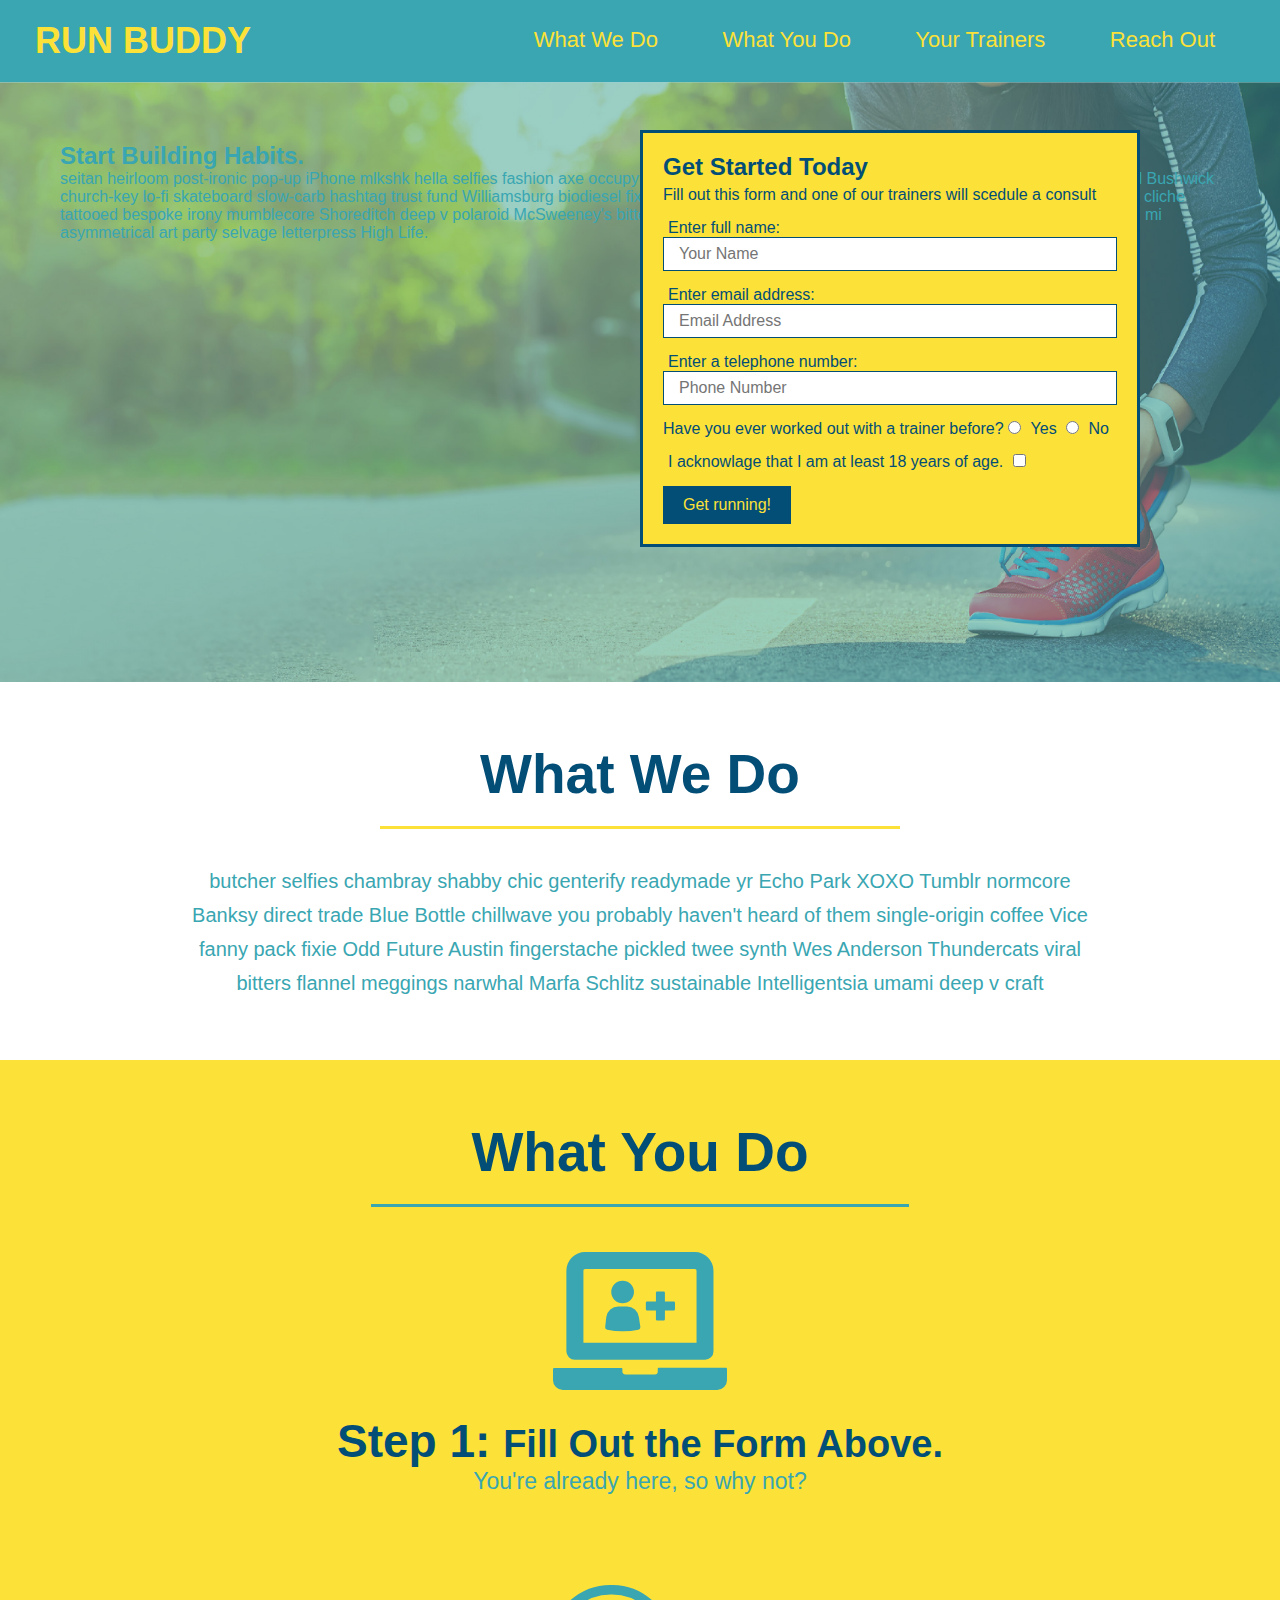
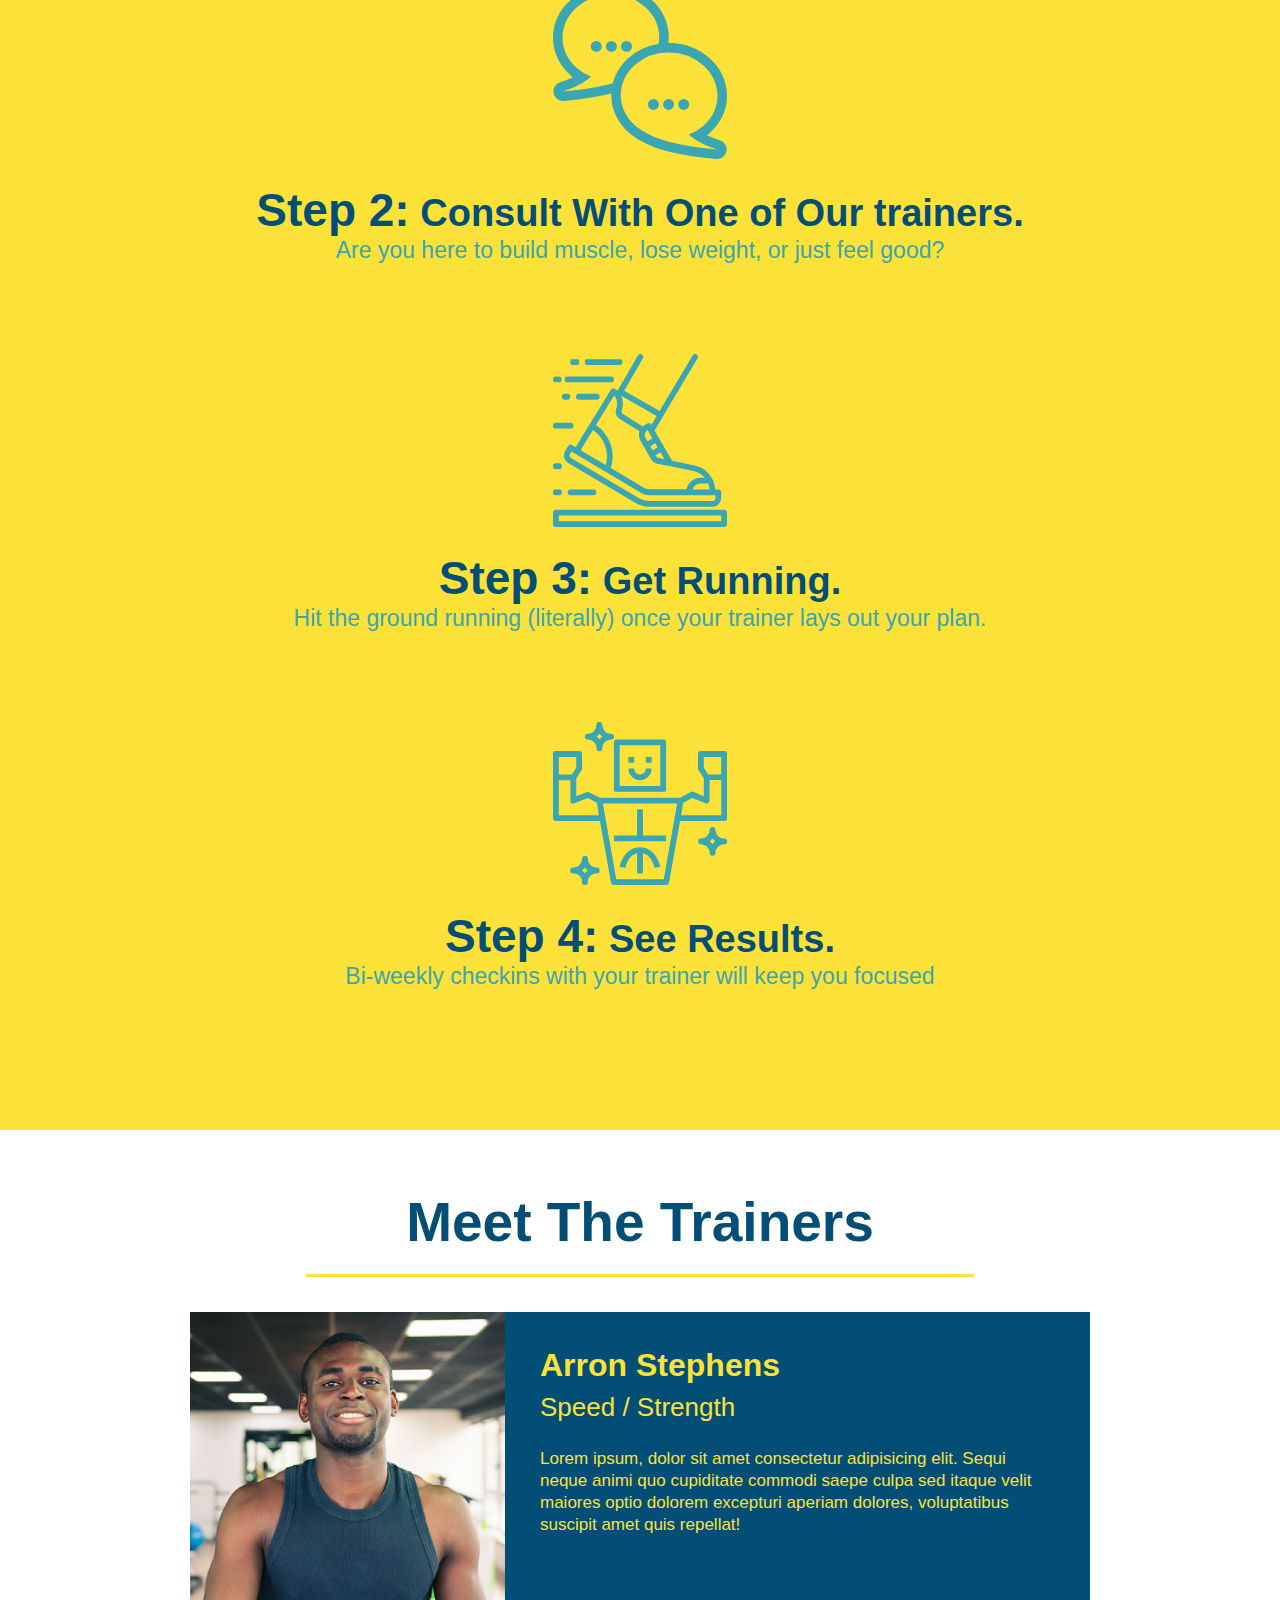
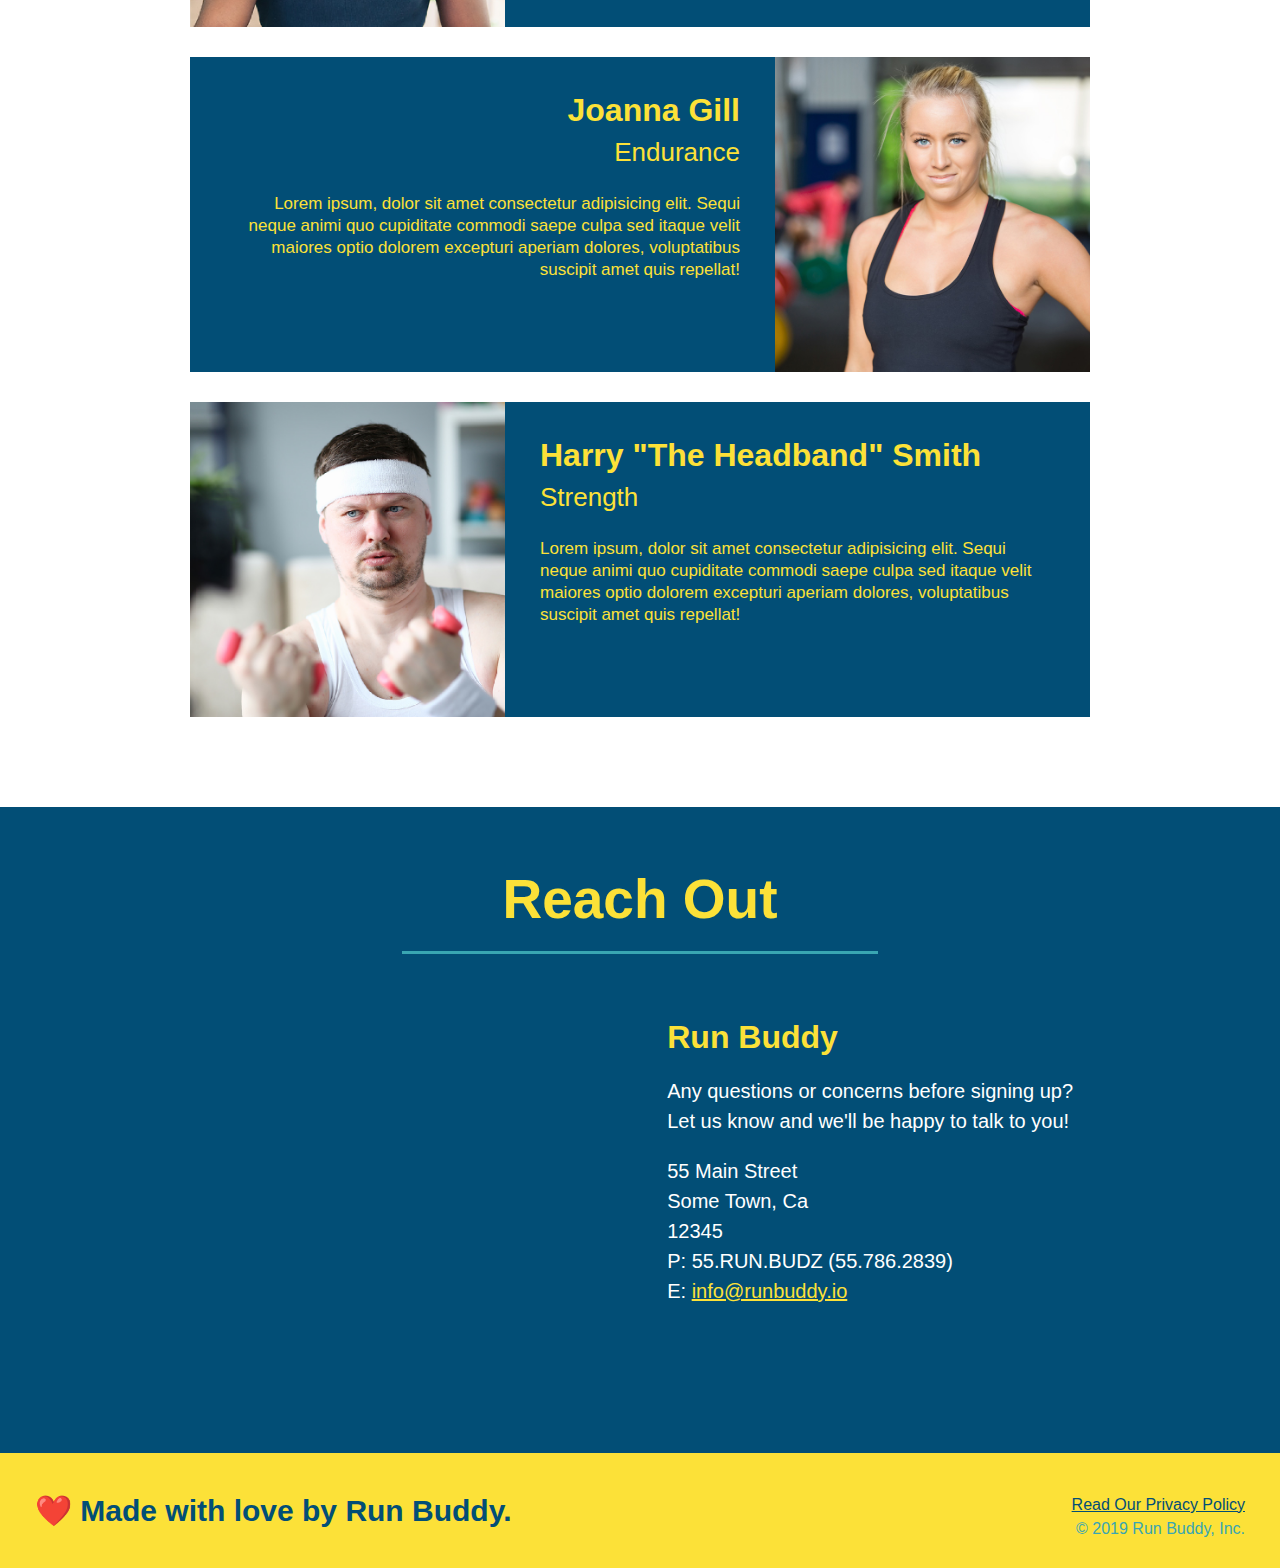
==== index.html @ 82c0a57a "add centent to hero, replace image" ====
<!DOCTYPE html>
<html lang="en">

<head>
    <meta charset="UTF-8" />
    <title>Run Buddy</title>
    <link rel="stylesheet" href="./assets/css/style.css" />
</head>

<body>
    <!-- navigation -->
    <header>
        <h1>
            <a href="/">RUN BUDDY</a>
        </h1>
        <nav>
            <!-- Unordered list element -->
            <ul>
                <!-- List item element-->
                <li>
                    <!-- Anchor element -->
                    <a href="#what-we-do">What We Do</a>
                </li>
                <li>
                    <a href="#what-you-do">What You Do</a>
                </li>
                <li>
                    <a href="#your-trainers">Your Trainers</a>
                </li>
                <li>
                    <a href="#reach-out">Reach Out</a>
                </li>
            </ul>
        </nav>
    </header>

    <!-- hero/jumbotron -->
    <section class="hero">
        <div class="hero-form">
            <h3>Get Started Today</h3>
            <p>Fill out this form and one of our trainers will scedule a consult</p>
            <!-- Add form element -->
            <form>
                <!-- label for name -->
                <label for="name">Enter full name:</label>
                <input type="text" placeholder="Your Name" name="name" id="name" class="form-input">


                <!-- label for email -->
                <label for="email">Enter email address:</label>
                <input type="email" placeholder="Email Address" name="email" id="email" class="form-input">

                <!-- labe for phone Number -->
                <label for="phone">Enter a telephone number: </label>
                <input type="tel" placeholder="Phone Number" name="phone" id="phone" class="form-input">

                <p>
                    Have you ever worked out with a trainer before?
                    <input type="radio" name="trainer-confirm" id="trainer-yes" />
                    <label for="trainer-yes">Yes</label>
                    <input type="radio" name="trainer-confirm" id="trainer-no" />
                    <label for="trainer-no">No</label>
                </p>
                <p>
                    <label for="checkbox">I acknowlage that I am at least 18 years of age.</label>
                    <input type="checkbox" name="age-confirm" id="checkbox" />
                </p>
                <button type="submit">
                    Get running!
                </button>
            </form>
        </div>
        <div class="hero-cta">
            <h2>Start Building Habits.</h2>
            <p>
                seitan heirloom post-ironic pop-up iPhone mlkshk hella selfies fashion axe occupy readymade put a bird
                on it messenger bag Wes Anderson Schlitz plaid Bushwick church-key lo-fi skateboard slow-carb hashtag
                trust fund Williamsburg biodiesel fixie farm-to-table 8-bit banjo XOXO Banksy chillwave bicycle rights
                retro cliche tattooed bespoke irony mumblecore Shoreditch deep v polaroid McSweeney's bitters cray
                gentrify tofu Marfa you probably haven't heard of them yr banh mi asymmetrical art party selvage
                letterpress High Life.
            </p>
        </div>
    </section>
    <!-- end hero -->

    <!-- "what we do" section -->
    <section id="what-we-do" class="intro">
        <h2 class="section-title primary-border">What We Do</h2>
        <p>
            butcher selfies chambray shabby chic genterify readymade yr Echo Park XOXO Tumblr normcore Banksy direct
            trade Blue Bottle chillwave you probably haven't heard of them single-origin coffee Vice fanny pack fixie
            Odd Future Austin fingerstache pickled twee synth Wes Anderson Thundercats viral bitters flannel meggings
            narwhal Marfa Schlitz sustainable Intelligentsia umami deep v craft
        </p>
    </section>

    <!-- "what you do" section -->
    <section id="what-you-do" class="steps">
        <h2 class="section-title secondary-border">What You Do</h2>

        <div>
            <!-- insert this img element -->
            <img src="./assets/images/step-1.svg" alt="" />
            <h3>Step 1: <span>Fill Out the Form Above.</span></h3>
            <p> You're already here, so why not?</p>
        </div>

        <div>
            <img src="./assets/images/step-2.svg" alt="" />
            <h3>Step 2:<span> Consult With One of Our trainers.</span></h3>
            <p>Are you here to build muscle, lose weight, or just feel good?</p>
        </div>

        <div>
            <img src="./assets/images/step-3.svg" alt="" />
            <h3>Step 3:<span> Get Running.</span></h3>
            <p>Hit the ground running (literally) once your trainer lays out your plan.</p>
        </div>

        <div>
            <img src="./assets/images/step-4.svg" alt="" />
            <h3>Step 4:<span> See Results.</span></h3>
            <p>Bi-weekly checkins with your trainer will keep you focused</p>
        </div>
    </section>

    <!-- "meet the trainers" section -->
    <section id="your-trainers" class="trainers">
        <h2 class="section-title primary-border">
            Meet The Trainers
        </h2>
        <!-- First Trainer -->
        <article class="trainer">
            <img src="./assets/images/trainer-1.jpg" alt="Arron Stephens in his workout clothes, ready to pump iron" />
            <div class="trainer-bio text-left">
                <h3>Arron Stephens</h3>
                <h4>Speed / Strength</h4>
                <p>
                    Lorem ipsum, dolor sit amet consectetur adipisicing elit. Sequi neque animi quo cupiditate commodi
                    saepe culpa sed
                    itaque velit maiores optio dolorem excepturi aperiam dolores, voluptatibus suscipit amet quis
                    repellat!
                </p>
            </div>
        </article>
        <!-- Second trainer -->
        <article class="trainer">
            <div class="trainer-bio text-right">
                <h3>Joanna Gill</h3>
                <h4>Endurance</h4>
                <P>
                    Lorem ipsum, dolor sit amet consectetur adipisicing elit. Sequi neque animi quo cupiditate commodi
                    saepe culpa sed
                    itaque velit maiores optio dolorem excepturi aperiam dolores, voluptatibus suscipit amet quis
                    repellat!
                </P>
            </div>
            <img src="./assets/images/trainer-2.jpg" alt="Joanna Gill cooling off after a workout" />
        </article>
        <!-- third trainer -->
        <article class="trainer">
            <img src="./assets/images/trainer-3.jpg"
                alt="Harry Smith wearing a headband and lifting comically small pink weights" />
            <div class="trainer-bio text-left">
                <h3>Harry "The Headband" Smith</h3>
                <h4>Strength</h4>
                <p>
                    Lorem ipsum, dolor sit amet consectetur adipisicing elit. Sequi neque animi quo cupiditate commodi
                    saepe culpa sed
                    itaque velit maiores optio dolorem excepturi aperiam dolores, voluptatibus suscipit amet quis
                    repellat!
                </p>
            </div>
        </article>

    </section>

    <!-- "reach out" section -->
    <section id="reach-out" class="contact ">
        <h2 class="section-title secondary-border">Reach Out</h2>
        <div class="contact-info">
            <iframe
                src="https://www.google.com/maps/embed?pb=!1m18!1m12!1m3!1d443819.4369336905!2d-95.90800187683102!3d29.651925525571286!2m3!1f0!2f0!3f0!3m2!1i1024!2i768!4f13.1!3m3!1m2!1s0x8640c39ceaaef493%3A0xb0530b7891b096aa!2sBlack%20Rock%20Coffee%20Bar!5e0!3m2!1sen!2sus!4v1659813267643!5m2!1sen!2sus"
                style="border:0;" allowfullscreen="" loading="lazy">
            </iframe>
            <div>
                <h3>Run Buddy</h3>
                <p>
                    Any questions or concerns before signing up?
                    <br />
                    Let us know and we'll be happy to talk to you!
                </p>
                <address>
                    55 Main Street <br />
                    Some Town, Ca <br />
                    12345 <br />
                    P: 55.RUN.BUDZ (55.786.2839)<br />
                    E: <a href="mailto:info@runbuddy.io">info@runbuddy.io</a>
                </address>
            </div>
        </div>
    </section>

    <!-- footer -->
    <footer>
        <h2>❤️ Made with love by Run Buddy.</h2>
        <div>
            <a href="./privacy-policy.html">Read Our Privacy Policy</a><br />
            &copy; 2019 Run Buddy, Inc.
        </div>
    </footer>
</body>

</html>
---- assets/css/style.css ----
* {
    margin: 0;
    padding: 0;
    box-sizing: border-box;
}

body {
    /* more on this crazy alphanumerical value in a minute! */
    color: #39a6b2;
    font-family: Helvetica, Arial, sans-serif;
}

/* app;y style to <header> */
header {
    padding: 20px 35px;
    background-color: #39a6b2;
}

header h1 {
    font-weight: bold;
    font-size: 36px;
    color: #fce138;
    margin: 0;
    display: inline;
}

header a {
    text-decoration: none;
    color: #fce138;
}

header nav {
    float: right;
    margin: 7px 0;
}

header nav ul li {
    display: inline;
}

header nav ul li a {
    margin: 0 30px;
    font-weight: lighter;
    font-size: 22px;
}

footer {
    background: #fce138;
    width: 100%;
    padding: 40px 35px;
}

footer h2 {
    display: inline;
    color: #024e76;
    font-size: 30px;
    margin: 0;
}

footer div {
    float: right;
    line-height: 1.5;
    text-align: right;
}

footer a {
    color: #024e76;
}

section {
    padding: 60px;
}

/* Hero Style Start */
.hero {
    background-image: url(../images/hero-bg.jpeg);
    height: 600px;
    background-size: cover;
    background-position: center;
    position: relative;
}

/* Hero Style End */

.hero-form {
    background-color: #fce138;
    padding: 20px;
    width: 500px;
    color: #024e76;
}

.hero-form {
    border: solid 3px #024e76;
}

.hero-form {
    border: 3px solid #024e76;
    background-color: #fce138;
    padding: 20px;
    width: 500px;
    color: #024e76;
    position: absolute;
    bottom: 120px;
    right: 140px;
}

.hero-form p {
    margin: 5px 0 15px 0;
}

.hero-form h3 {
    font-size: 24px;
    margin: 0;
}

.hero-form {
    margin: 5px 0 15px 0;
}

.form-input {
    border: 1px solid #024e76;
    display: block;
    padding: 7px 15px;
    font-size: 16px;
    color: #024e76;
    width: 100%;
    margin-bottom: 15px;
}

.hero-form label {
    margin: 0 5px;
}

.hero-form button {
    color: #fce138;
    background-color: #024e76;
    border: none;
    padding: 10px 20px;
    font-size: 16px;
}

/* HERO STYLES END */

.intro {
    text-align: center;
}


.intro p {
    line-height: 1.7;
    color: #39a6b2;
    width: 80%;
    font-size: 20px;
    /* add this alongside your other declarations */
    margin: 0 auto;
}

.steps {
    text-align: center;
    background-color: #fce138;
}

.steps div {
    margin-bottom: 80px;
}

.steps img {
    width: 15%;
    margin: 10px 0;
}

.steps h3 {
    color: #024e76;
    font-size: 46px;
    margin-top: 10px;
}

.steps p {
    color: #39a6b2;
    font-size: 23px;
}

.steps span {
    font-size: 38px;
}

.section-title {
    font-size: 55px;
    color: #024e76;
    margin-bottom: 35px;
    padding: 0 100px 20px 100px;
    display: inline-block;
    border-bottom: 3px solid;
}

.primary-border {
    border-color: #fce138;
}

.secondary-border {
    border-color: #39a6b2;
}

.trainers {
    text-align: center;
}

.trainer {
    width: 900px;
    margin: 0 auto 30px auto;
    background: #024e76;
    color: #fce138;
    overflow: auto;
}

.trainer img {
    width: 35%;
    float: left;
}

.trainer-bio {
    padding: 35px;
    float: left;
    width: 65%;
}

.text-left {
    text-align: left;
}

.text-right {
    text-align: right;
}

.trainer-bio h3 {
    font-size: 32px;
    margin-bottom: 8px;
}

.trainer-bio h4 {
    font-weight: lighter;
    font-size: 26px;
    margin-bottom: 25px;
}

.trainer-bio p {
    font-size: 17px;
    line-height: 1.3;
}

/* REACH OUT STYLE STARTS */
.contact {
    text-align: center;
    background: #024e76;
}

.contact h2 {
    color: #fce138;
}

.contact-info iframe {
    width: 400px;
    height: 400px;
}

.contact-info div {
    width: 410px;
    display: inline-block;
    vertical-align: top;
    text-align: left;
    margin: 30px 0 0 60px;
    color: white;
}

.contact-info h3 {
    color: #fce138;
    font-size: 32px;
}

.contact-info p,
.contact-info address {
    margin: 20px 0;
    line-height: 1.5;
    font-size: 20px;
    font-style: normal;
}


.contact-info a {
    color: #fce138;
}

/* REACH OUT STYLE END */
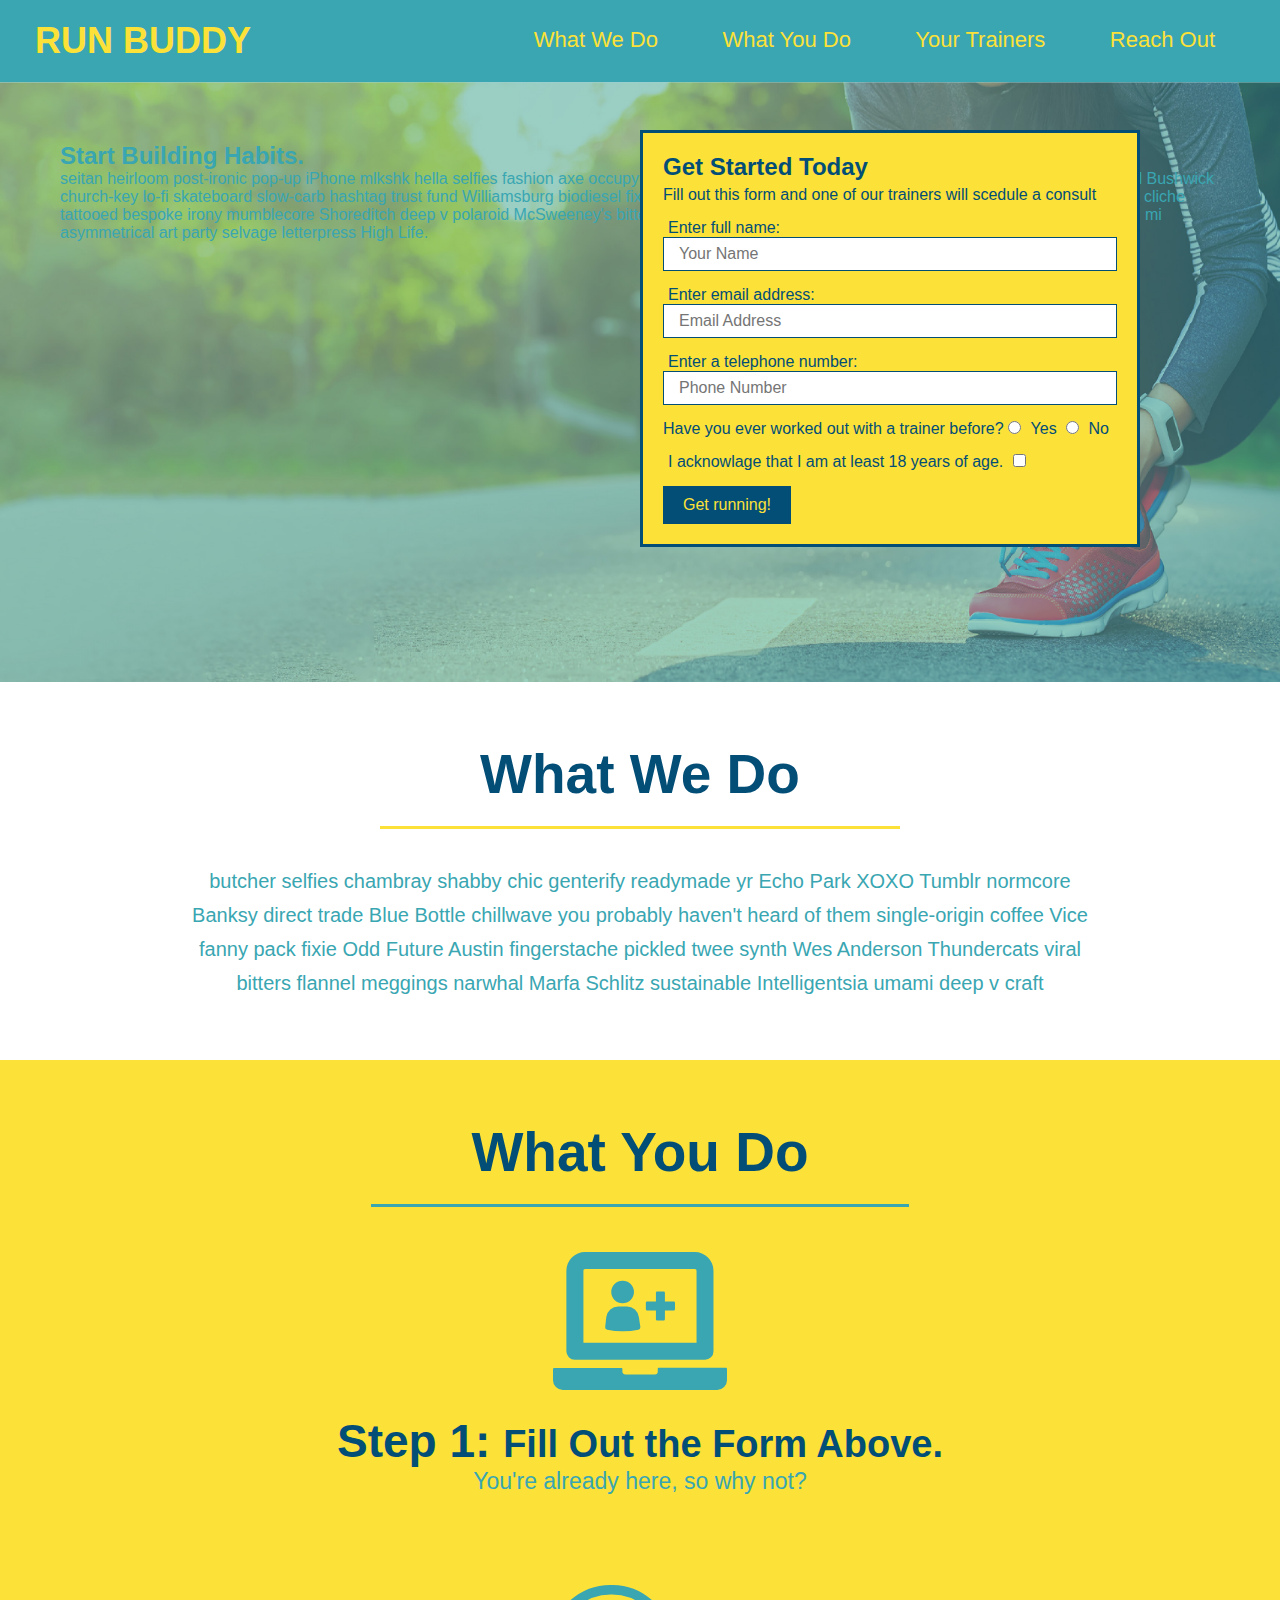
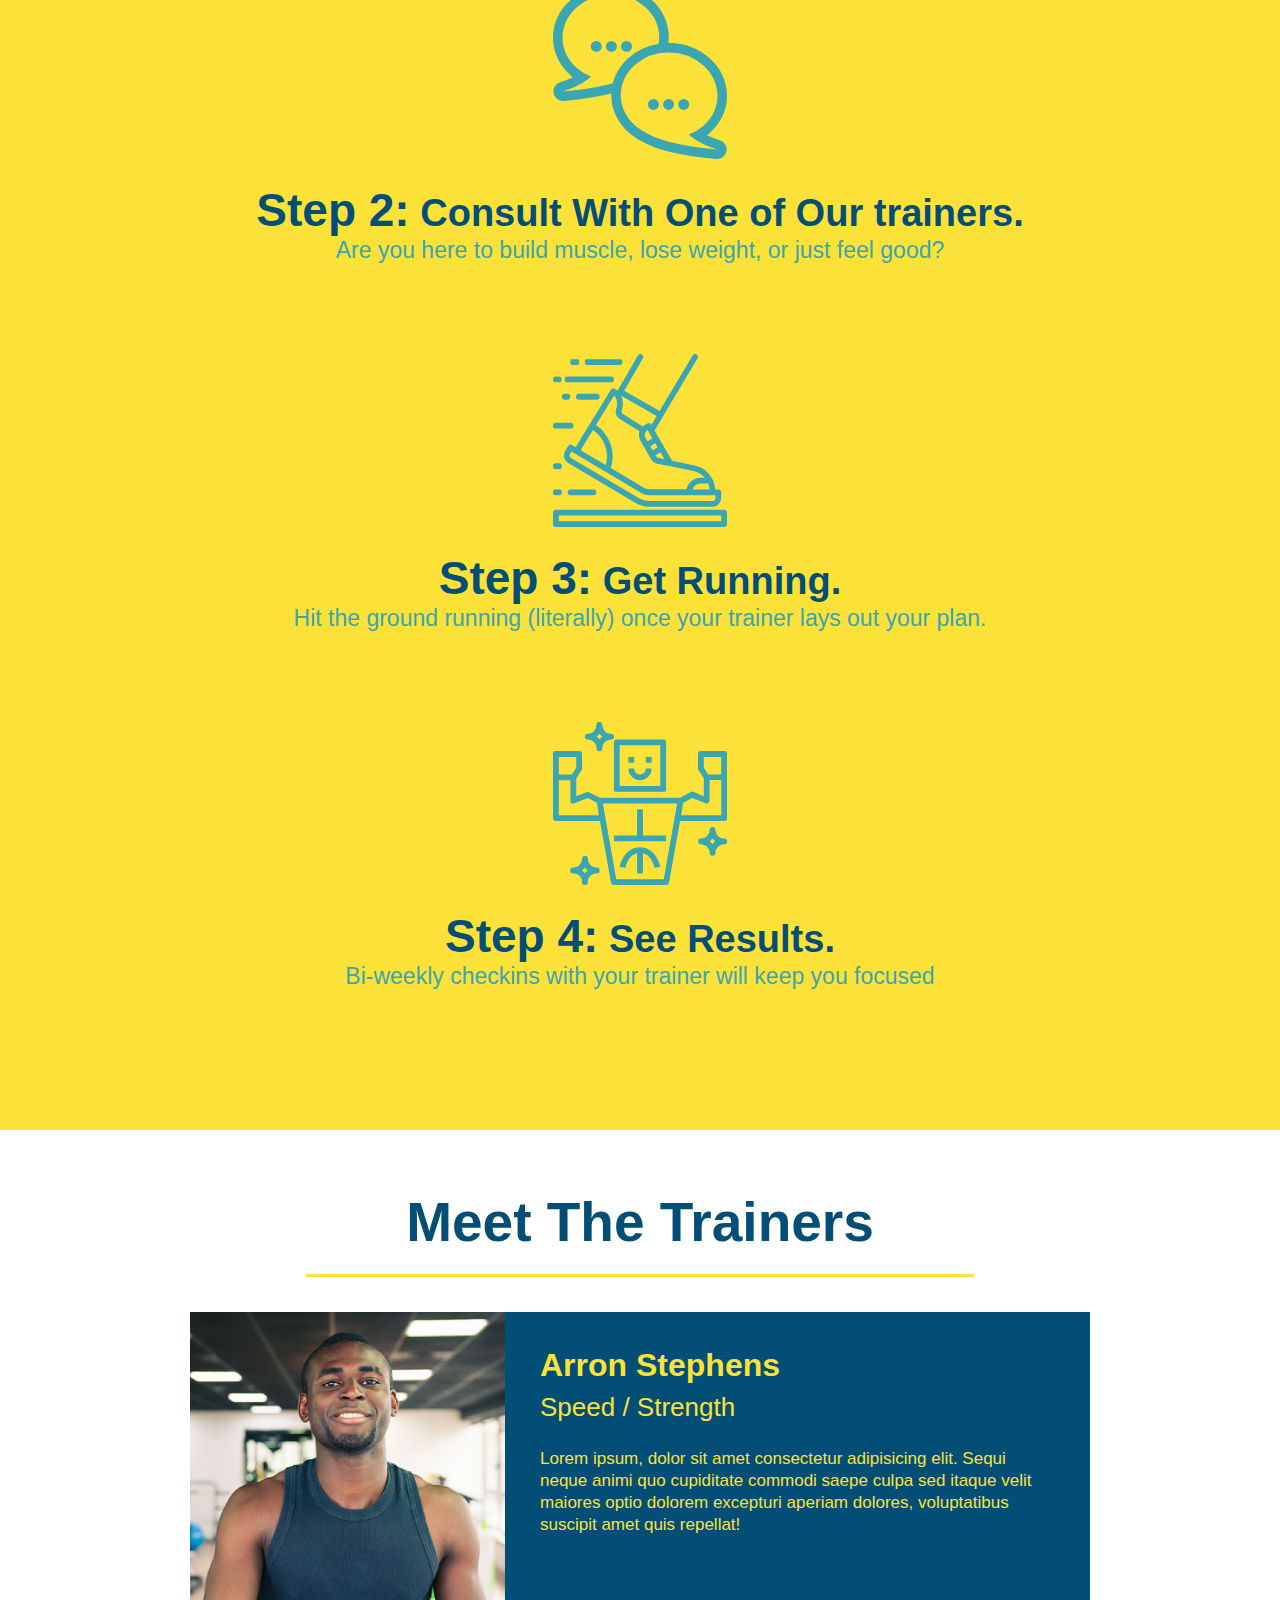
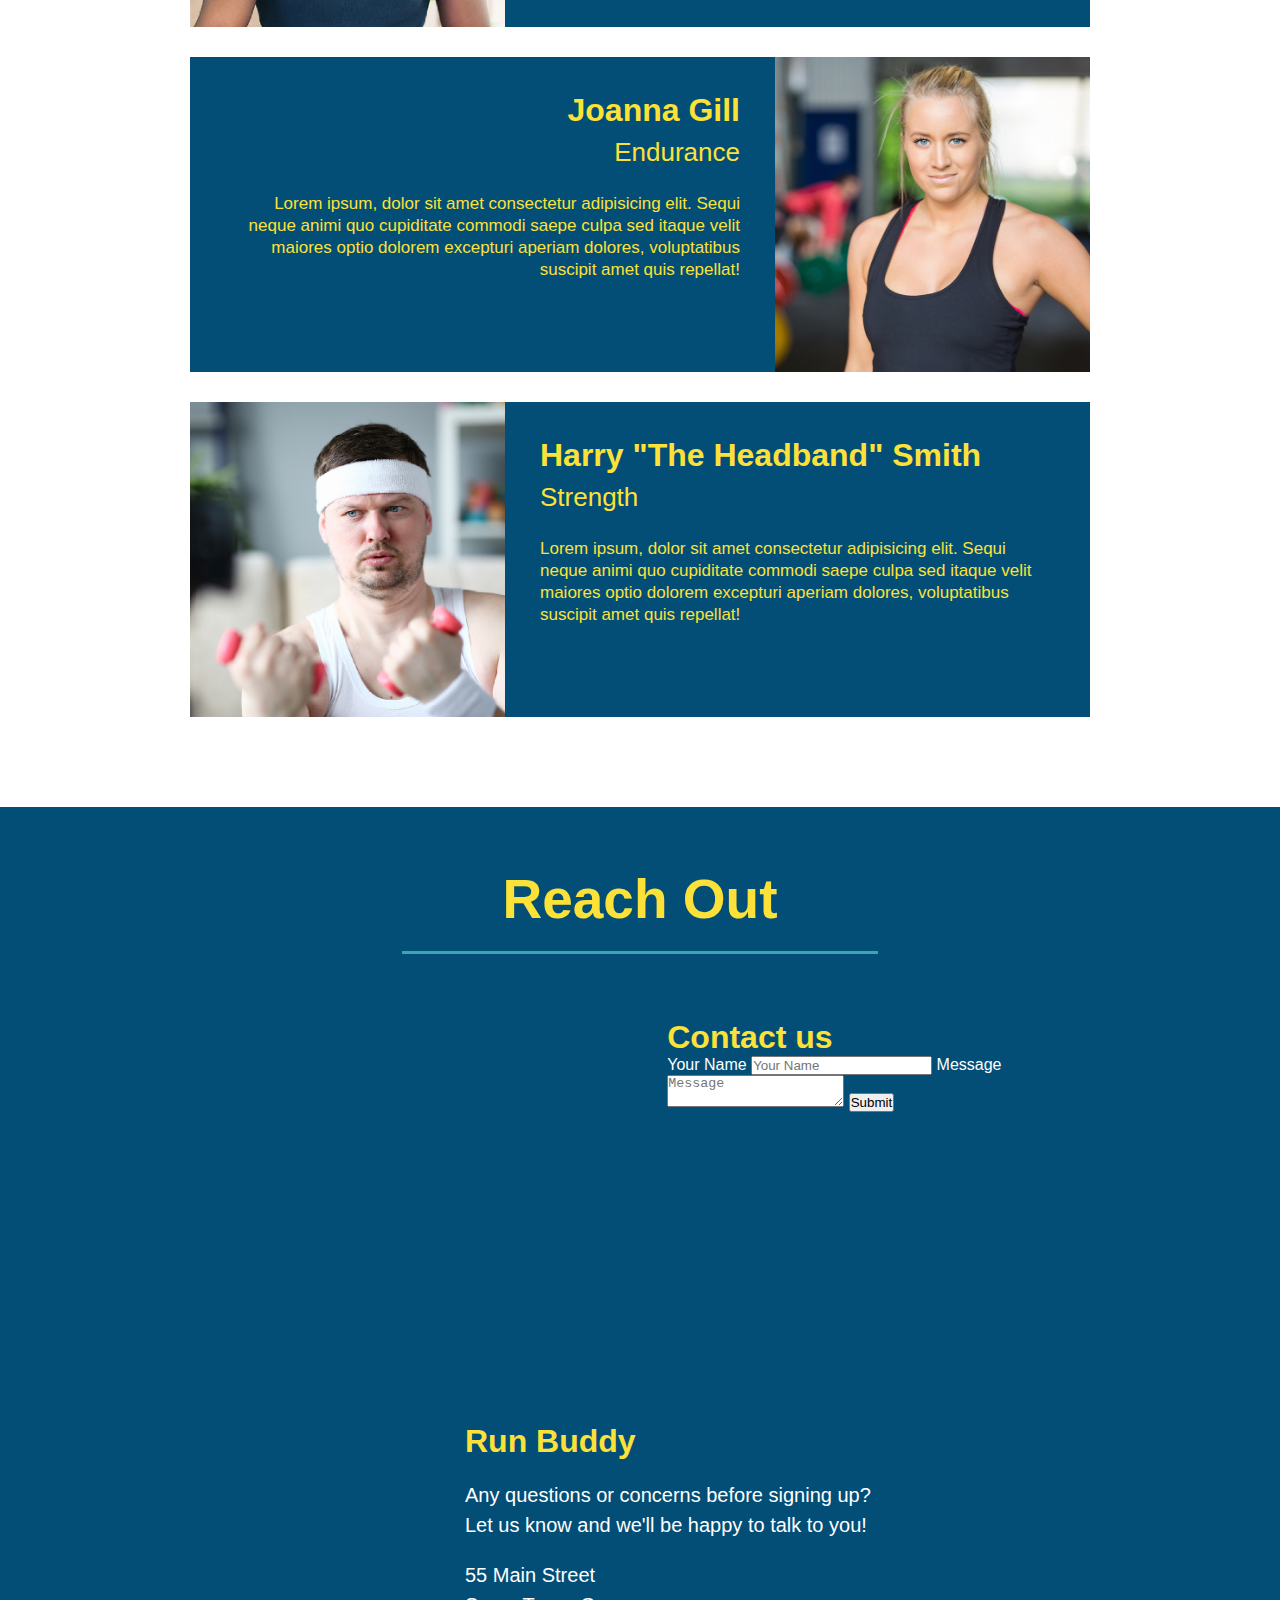
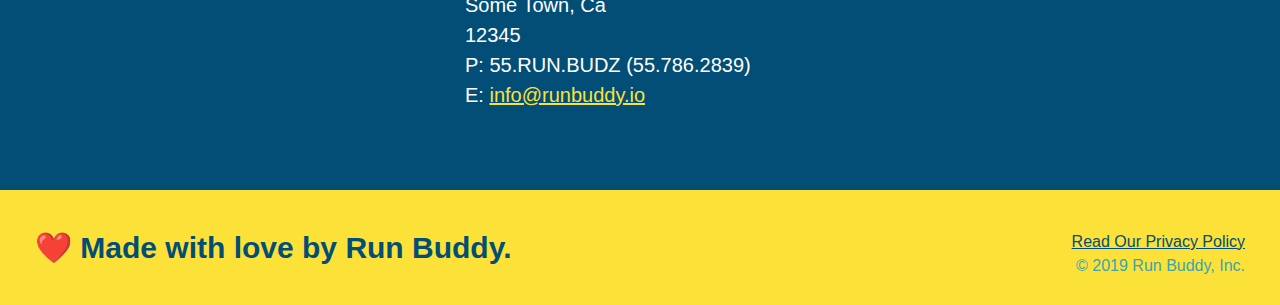
==== commit a29d8fa7: "add contact form" ====
--- a/index.html
+++ b/index.html
@@ -184,6 +184,18 @@
                 src="https://www.google.com/maps/embed?pb=!1m18!1m12!1m3!1d443819.4369336905!2d-95.90800187683102!3d29.651925525571286!2m3!1f0!2f0!3f0!3m2!1i1024!2i768!4f13.1!3m3!1m2!1s0x8640c39ceaaef493%3A0xb0530b7891b096aa!2sBlack%20Rock%20Coffee%20Bar!5e0!3m2!1sen!2sus!4v1659813267643!5m2!1sen!2sus"
                 style="border:0;" allowfullscreen="" loading="lazy">
             </iframe>
+            <div class="contact-form">
+                <h3>Contact us</h3>
+                <form>
+                    <label for="contact-name">Your Name</label>
+                    <input type="text" id="contact-name" placeholder="Your Name" />
+
+                    <label for="contact-message">Message</label>
+                    <textarea id="contact-message" placeholder="Message"></textarea>
+
+                    <button type="submit">Submit</button>
+                </form>
+            </div>
             <div>
                 <h3>Run Buddy</h3>
                 <p>
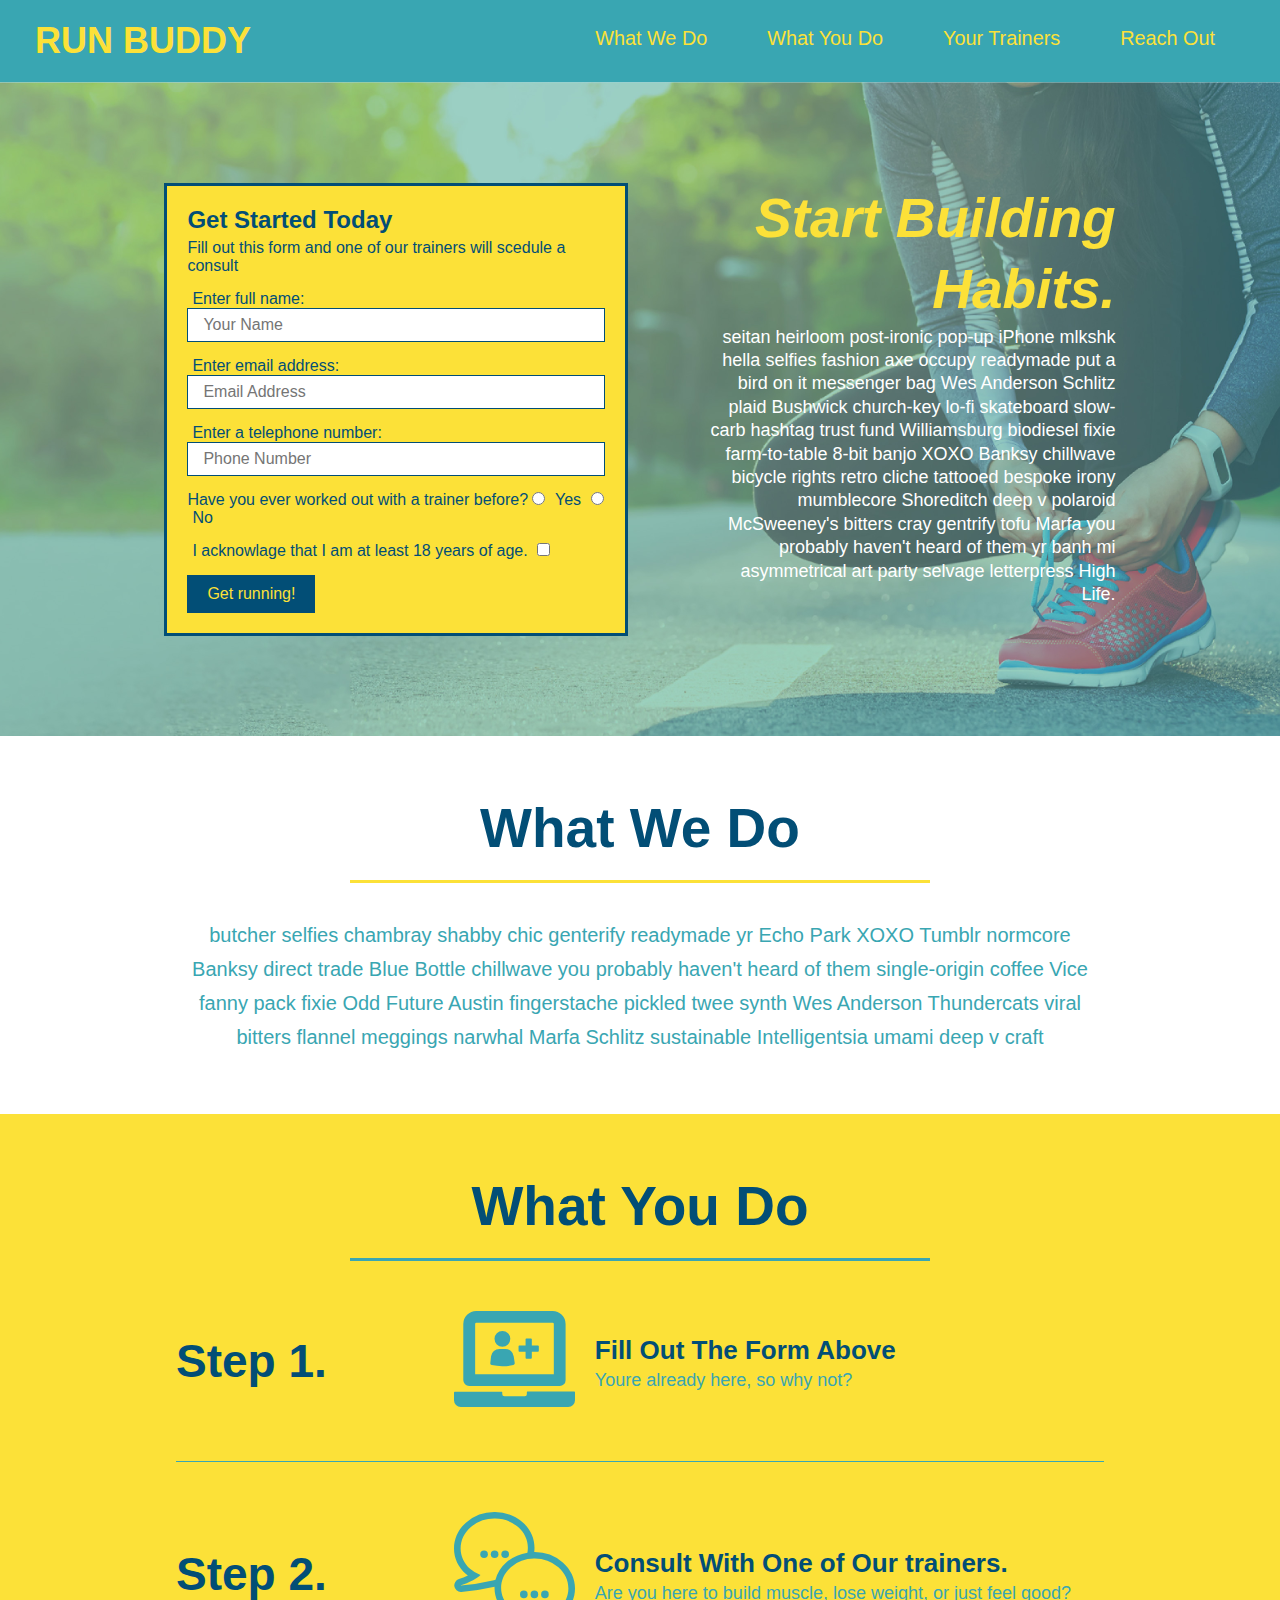
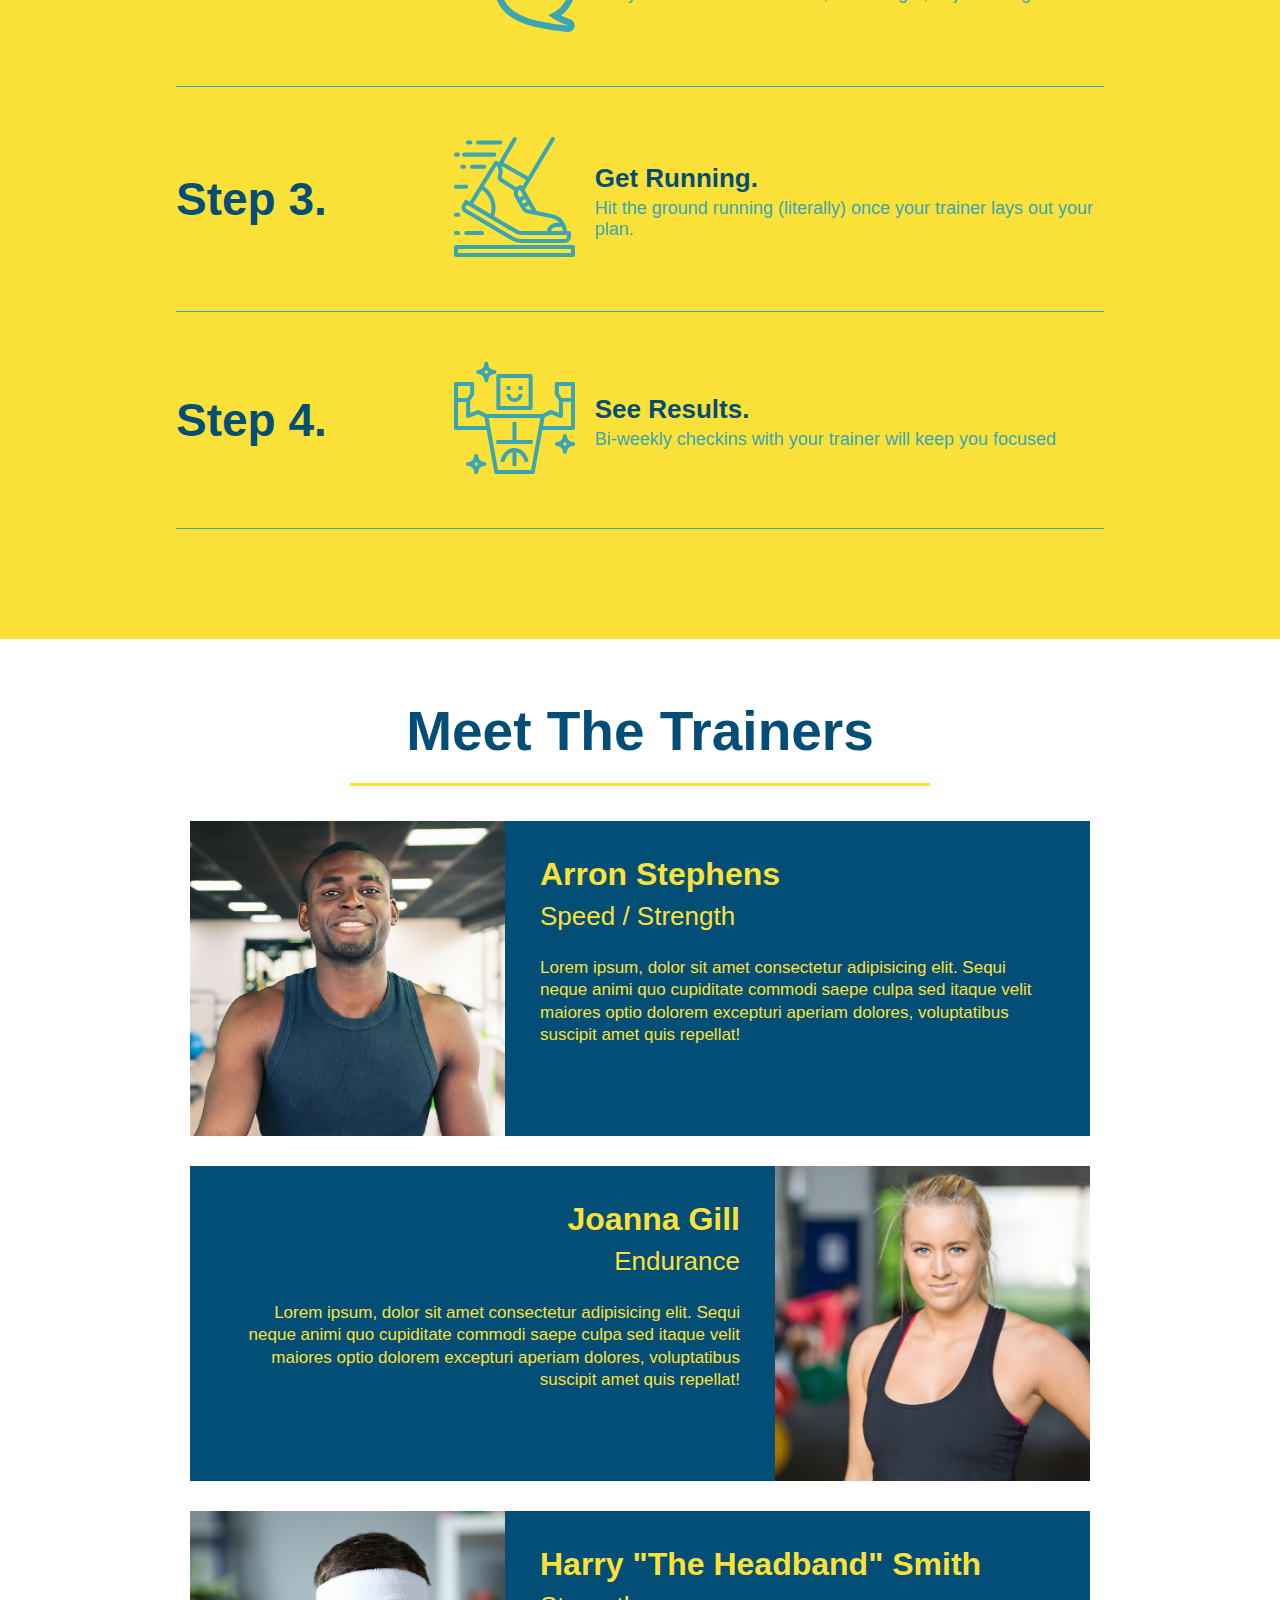
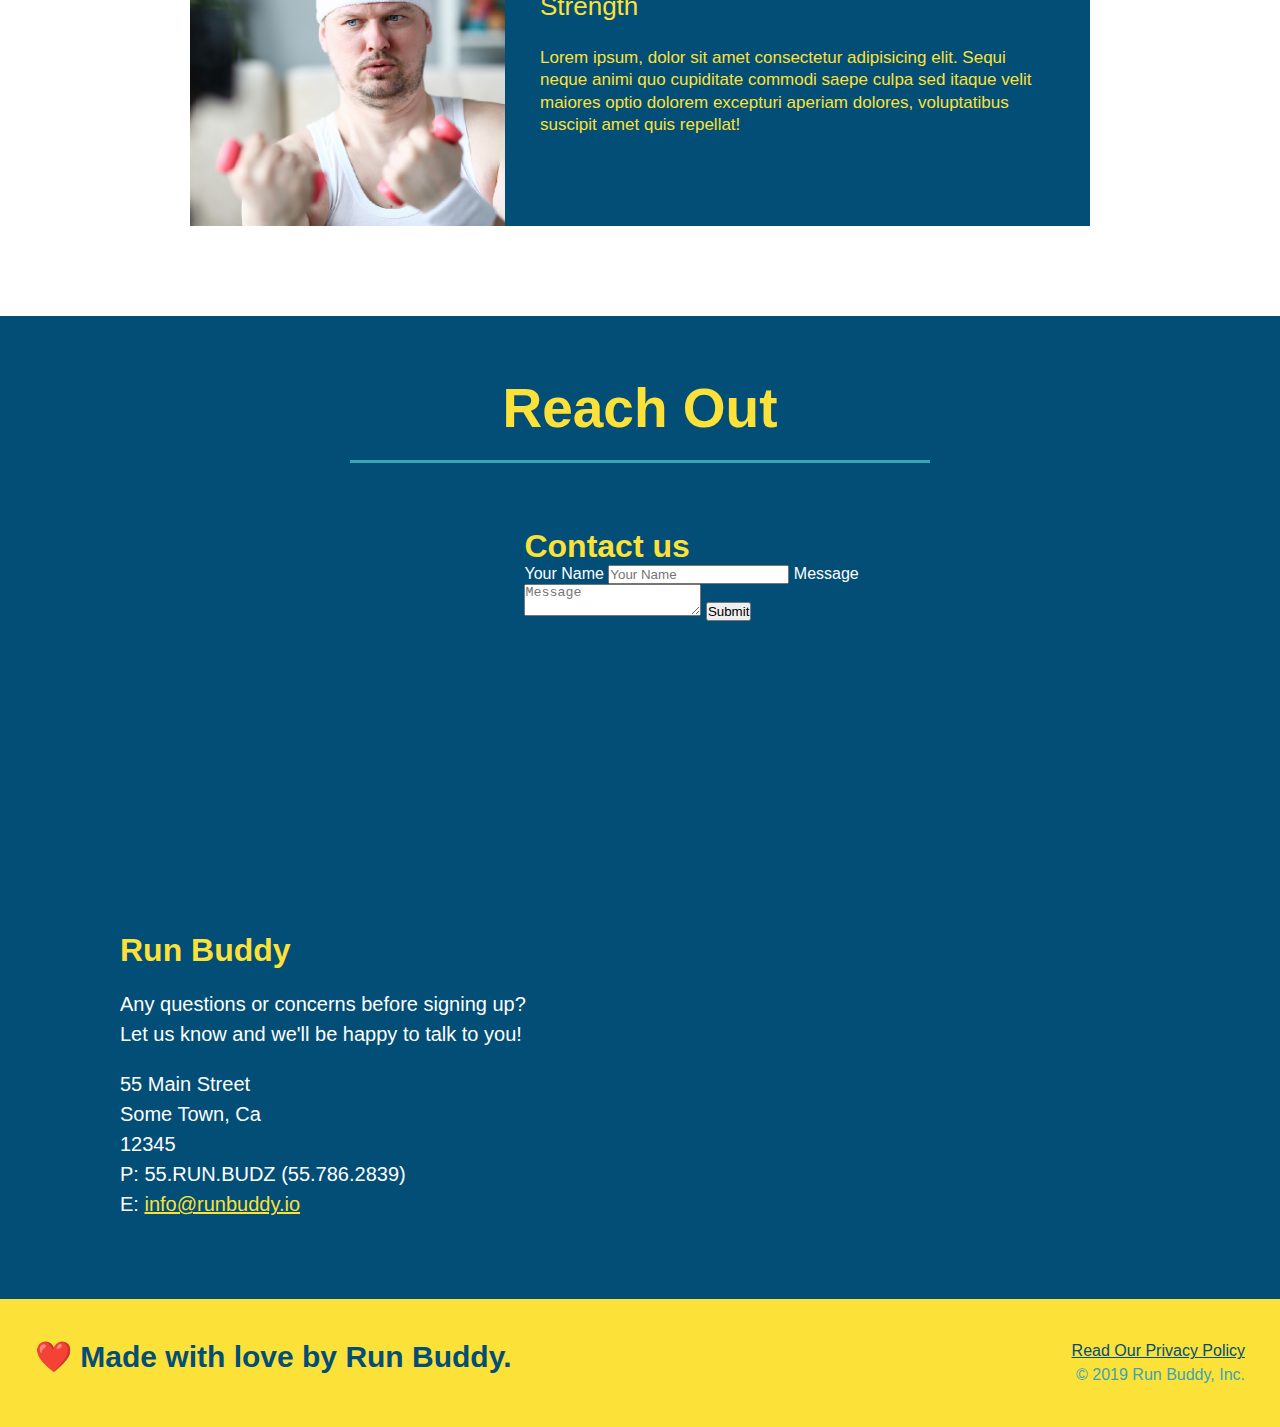
==== commit 1e0393c6: "add flexbox to the steps section" ====
--- a/index.html
+++ b/index.html
@@ -86,42 +86,77 @@
 
     <!-- "what we do" section -->
     <section id="what-we-do" class="intro">
-        <h2 class="section-title primary-border">What We Do</h2>
-        <p>
-            butcher selfies chambray shabby chic genterify readymade yr Echo Park XOXO Tumblr normcore Banksy direct
-            trade Blue Bottle chillwave you probably haven't heard of them single-origin coffee Vice fanny pack fixie
-            Odd Future Austin fingerstache pickled twee synth Wes Anderson Thundercats viral bitters flannel meggings
-            narwhal Marfa Schlitz sustainable Intelligentsia umami deep v craft
-        </p>
+        <div class="flex-row">
+            <h2 class="section-title primary-border">
+                What We Do
+            </h2>
+        </div>
+        <div class="flex-row">
+            <p>
+                butcher selfies chambray shabby chic genterify readymade yr Echo Park XOXO Tumblr normcore Banksy direct
+                trade Blue Bottle chillwave you probably haven't heard of them single-origin coffee Vice fanny pack
+                fixie
+                Odd Future Austin fingerstache pickled twee synth Wes Anderson Thundercats viral bitters flannel
+                meggings
+                narwhal Marfa Schlitz sustainable Intelligentsia umami deep v craft
+            </p>
+        </div>
     </section>
 
     <!-- "what you do" section -->
     <section id="what-you-do" class="steps">
         <h2 class="section-title secondary-border">What You Do</h2>
-
-        <div>
-            <!-- insert this img element -->
-            <img src="./assets/images/step-1.svg" alt="" />
-            <h3>Step 1: <span>Fill Out the Form Above.</span></h3>
-            <p> You're already here, so why not?</p>
-        </div>
-
-        <div>
-            <img src="./assets/images/step-2.svg" alt="" />
-            <h3>Step 2:<span> Consult With One of Our trainers.</span></h3>
-            <p>Are you here to build muscle, lose weight, or just feel good?</p>
-        </div>
-
-        <div>
-            <img src="./assets/images/step-3.svg" alt="" />
-            <h3>Step 3:<span> Get Running.</span></h3>
-            <p>Hit the ground running (literally) once your trainer lays out your plan.</p>
-        </div>
-
-        <div>
-            <img src="./assets/images/step-4.svg" alt="" />
-            <h3>Step 4:<span> See Results.</span></h3>
-            <p>Bi-weekly checkins with your trainer will keep you focused</p>
+        <!-- step 1 -->
+        <div class="step">
+            <h3>Step 1.</h3>
+            <div class="step-info">
+                <div class="step-img">
+                    <img src="./assets/images/step-1.svg" alt="" />
+                </div>
+                <div class="step-text">
+                    <h4>Fill Out The Form Above</h4>
+                    <p>Youre already here, so why not?</p>
+                </div>
+            </div>
+        </div>
+        <!-- step 2 -->
+        <div class="step">
+            <h3>Step 2.</h3>
+            <div class="step-info">
+                <div class="step-img">
+                    <img src="./assets/images/step-2.svg" alt="" />
+                </div>
+                <div class="step-text">
+                    <h4>Consult With One of Our trainers.</h4>
+                    <p>Are you here to build muscle, lose weight, or just feel good?</p>
+                </div>
+            </div>
+        </div>
+        <!-- step 3 -->
+        <div class="step">
+            <h3>Step 3.</h3>
+            <div class="step-info">
+                <div class="step-img">
+                    <img src="./assets/images/step-3.svg" alt="" />
+                </div>
+                <div class="step-text">
+                    <h4>Get Running.</h4>
+                    <p>Hit the ground running (literally) once your trainer lays out your plan.</p>
+                </div>
+            </div>
+        </div>
+        <!-- step 4 -->
+        <div class="step">
+            <h3>Step 4.</h3>
+            <div class="step-info">
+                <div class="step-img">
+                    <img src="./assets/images/step-4.svg" alt="" />
+                </div>
+                <div class="step-text">
+                    <h4>See Results.</h4>
+                    <p>Bi-weekly checkins with your trainer will keep you focused</p>
+                </div>
+            </div>
         </div>
     </section>
 
--- a/assets/css/style.css
+++ b/assets/css/style.css
@@ -14,6 +14,9 @@
 header {
     padding: 20px 35px;
     background-color: #39a6b2;
+    display: flex;
+    justify-content: space-between;
+    flex-wrap: wrap;
 }
 
 header h1 {
@@ -21,7 +24,6 @@
     font-size: 36px;
     color: #fce138;
     margin: 0;
-    display: inline;
 }
 
 header a {
@@ -30,35 +32,39 @@
 }
 
 header nav {
-    float: right;
     margin: 7px 0;
 }
 
-header nav ul li {
-    display: inline;
+header nav ul {
+    display: flex;
+    flex-wrap: wrap;
+    justify-content: space-between;
+    align-items: center;
+    list-style: none;
 }
 
 header nav ul li a {
     margin: 0 30px;
     font-weight: lighter;
-    font-size: 22px;
+    font-size: 1.55vw;
 }
 
 footer {
     background: #fce138;
     width: 100%;
     padding: 40px 35px;
+    display: flex;
+    justify-content: space-between;
+    flex-wrap: wrap;
 }
 
 footer h2 {
-    display: inline;
     color: #024e76;
     font-size: 30px;
     margin: 0;
 }
 
 footer div {
-    float: right;
     line-height: 1.5;
     text-align: right;
 }
@@ -74,10 +80,11 @@
 /* Hero Style Start */
 .hero {
     background-image: url(../images/hero-bg.jpeg);
-    height: 600px;
     background-size: cover;
     background-position: center;
-    position: relative;
+    display: flex;
+    justify-content: center;
+    flex-wrap: wrap;
 }
 
 /* Hero Style End */
@@ -85,7 +92,6 @@
 .hero-form {
     background-color: #fce138;
     padding: 20px;
-    width: 500px;
     color: #024e76;
 }
 
@@ -99,9 +105,6 @@
     padding: 20px;
     width: 500px;
     color: #024e76;
-    position: absolute;
-    bottom: 120px;
-    right: 140px;
 }
 
 .hero-form p {
@@ -115,6 +118,8 @@
 
 .hero-form {
     margin: 5px 0 15px 0;
+    width: 40%;
+    margin: 3.5%;
 }
 
 .form-input {
@@ -141,9 +146,7 @@
 
 /* HERO STYLES END */
 
-.intro {
-    text-align: center;
-}
+.intro {}
 
 
 .intro p {
@@ -153,44 +156,69 @@
     font-size: 20px;
     /* add this alongside your other declarations */
     margin: 0 auto;
+    text-align: center;
 }
 
 .steps {
-    text-align: center;
     background-color: #fce138;
 }
 
-.steps div {
-    margin-bottom: 80px;
-}
-
-.steps img {
-    width: 15%;
-    margin: 10px 0;
-}
-
-.steps h3 {
+.step h3 {
     color: #024e76;
     font-size: 46px;
-    margin-top: 10px;
-}
-
-.steps p {
+    flex: 1 30%;
+}
+
+.step-text p {
     color: #39a6b2;
-    font-size: 23px;
-}
-
-.steps span {
-    font-size: 38px;
+    font-size: 18px;
+}
+
+.step-text h4 {
+    font-size: 26px;
+    line-height: 1.5;
+    color: #024e76;
+}
+
+.step {
+    margin: 50px auto;
+    padding-bottom: 50px;
+    width: 80%;
+    border-bottom: 1px solid #39a6b2;
+    display: flex;
+    flex-wrap: wrap;
+    align-items: center;
+    justify-content: space-between;
+}
+
+.step-info {
+    flex: 2 70%;
+    display: flex;
+    flex-wrap: wrap;
+    align-items: center;
+}
+
+.step-img {
+    flex: 1 12%;
+    margin-right: 20px;
+}
+
+.step-text {
+    flex: 12;
+}
+
+.step-img img {
+    max-width: 100%;
 }
 
 .section-title {
     font-size: 55px;
     color: #024e76;
-    margin-bottom: 35px;
-    padding: 0 100px 20px 100px;
-    display: inline-block;
     border-bottom: 3px solid;
+    padding-bottom: 20px;
+    text-align: center;
+    margin: 0 auto 35px auto;
+    width: 50%;
 }
 
 .primary-border {
@@ -201,9 +229,7 @@
     border-color: #39a6b2;
 }
 
-.trainers {
-    text-align: center;
-}
+.trainers {}
 
 .trainer {
     width: 900px;
@@ -250,7 +276,6 @@
 
 /* REACH OUT STYLE STARTS */
 .contact {
-    text-align: center;
     background: #024e76;
 }
 
@@ -290,4 +315,24 @@
     color: #fce138;
 }
 
+.hero-cta {
+    width: 35%;
+    text-align: right;
+    margin: 3.5%;
+    color: #fff;
+    font-size: 18px;
+    line-height: 1.3;
+}
+
+.hero-cta h2 {
+    font-style: italic;
+    font-size: 55px;
+    color: #fce138;
+}
+
+.flex-row {
+    display: flex;
+}
+
+
 /* REACH OUT STYLE END */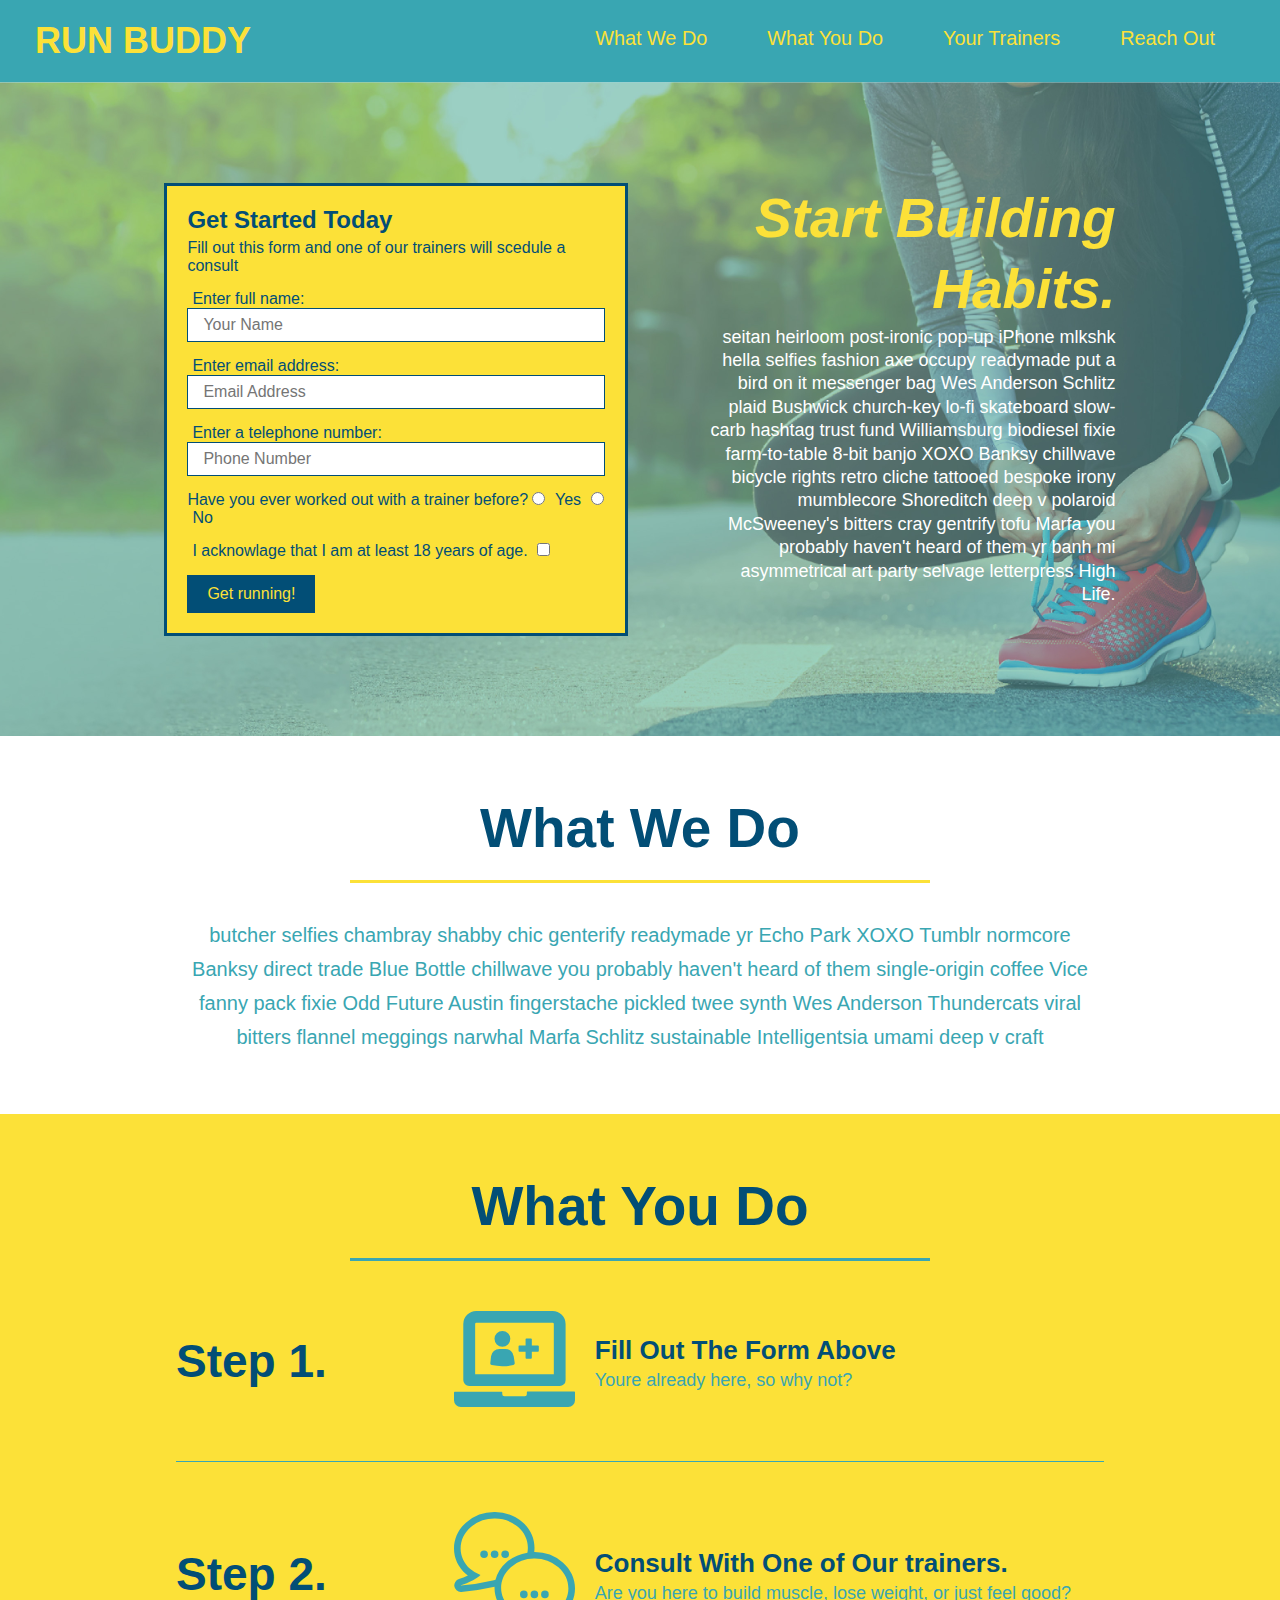
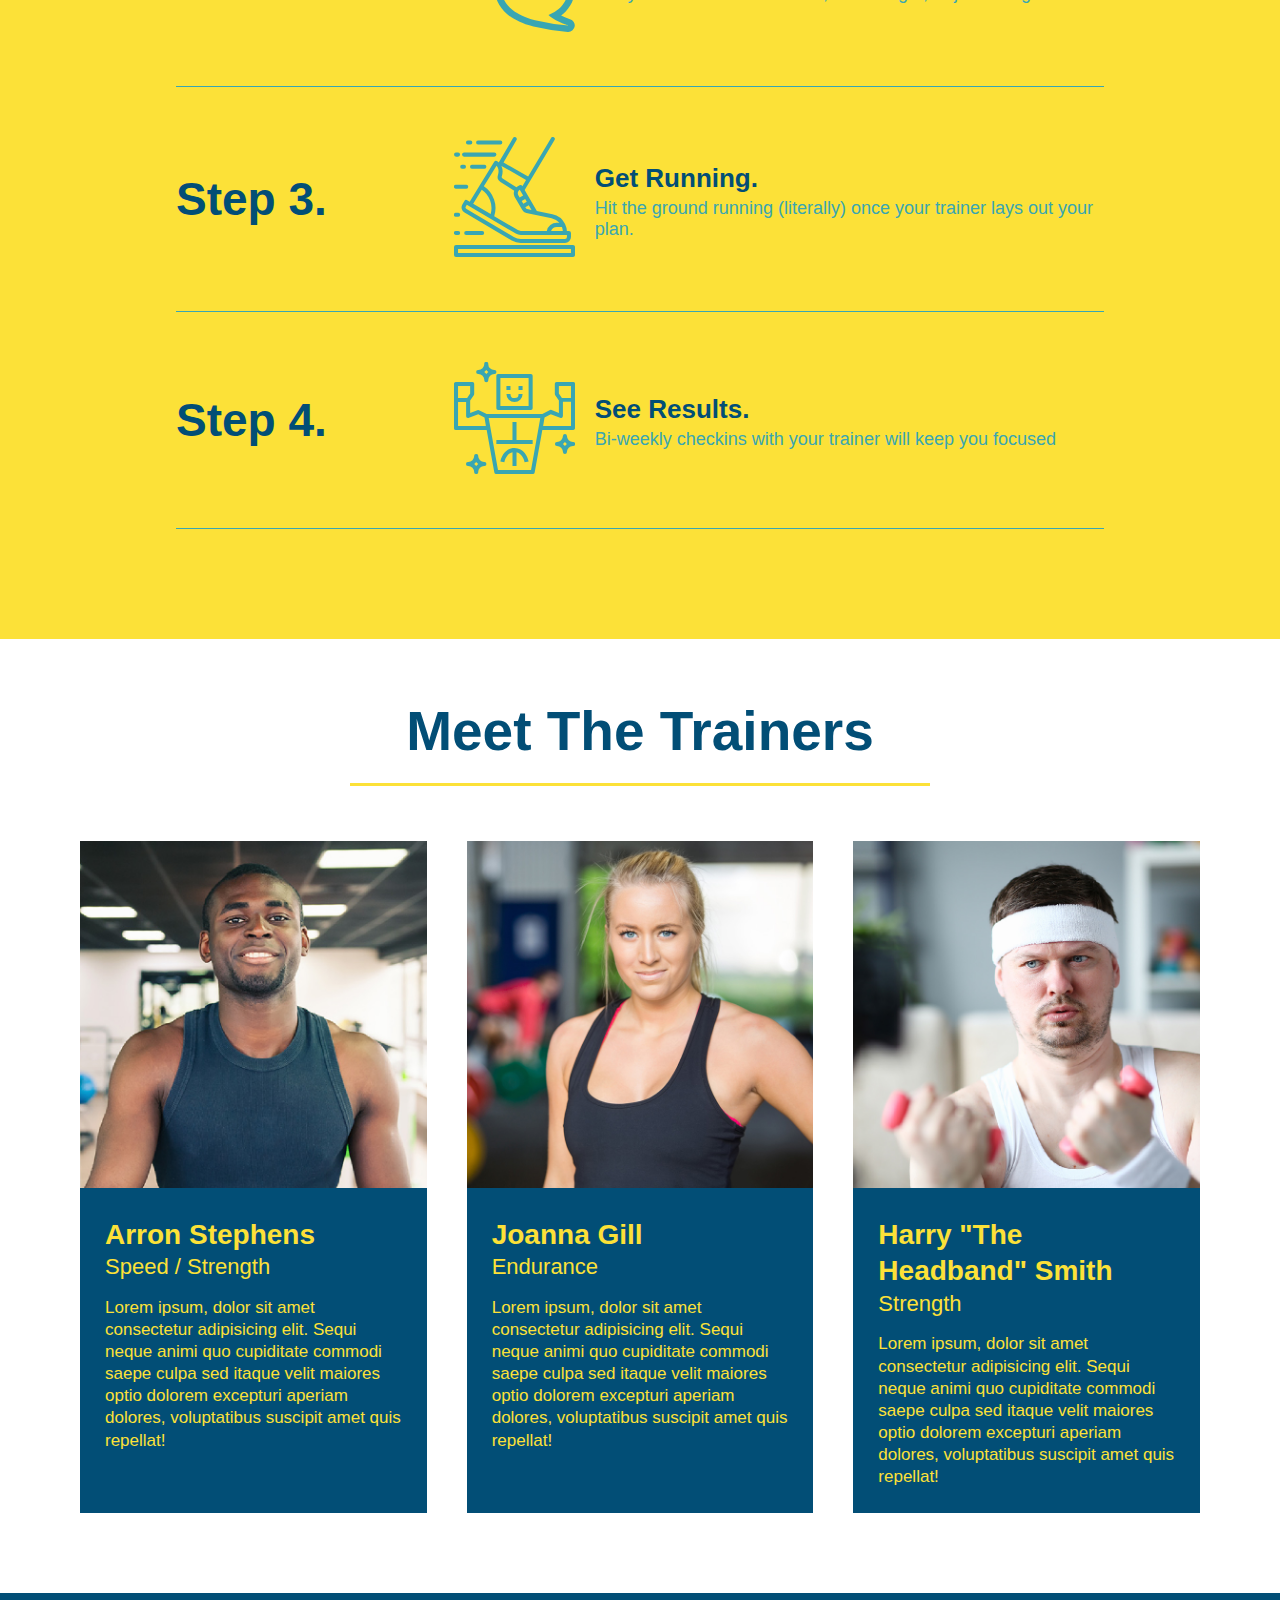
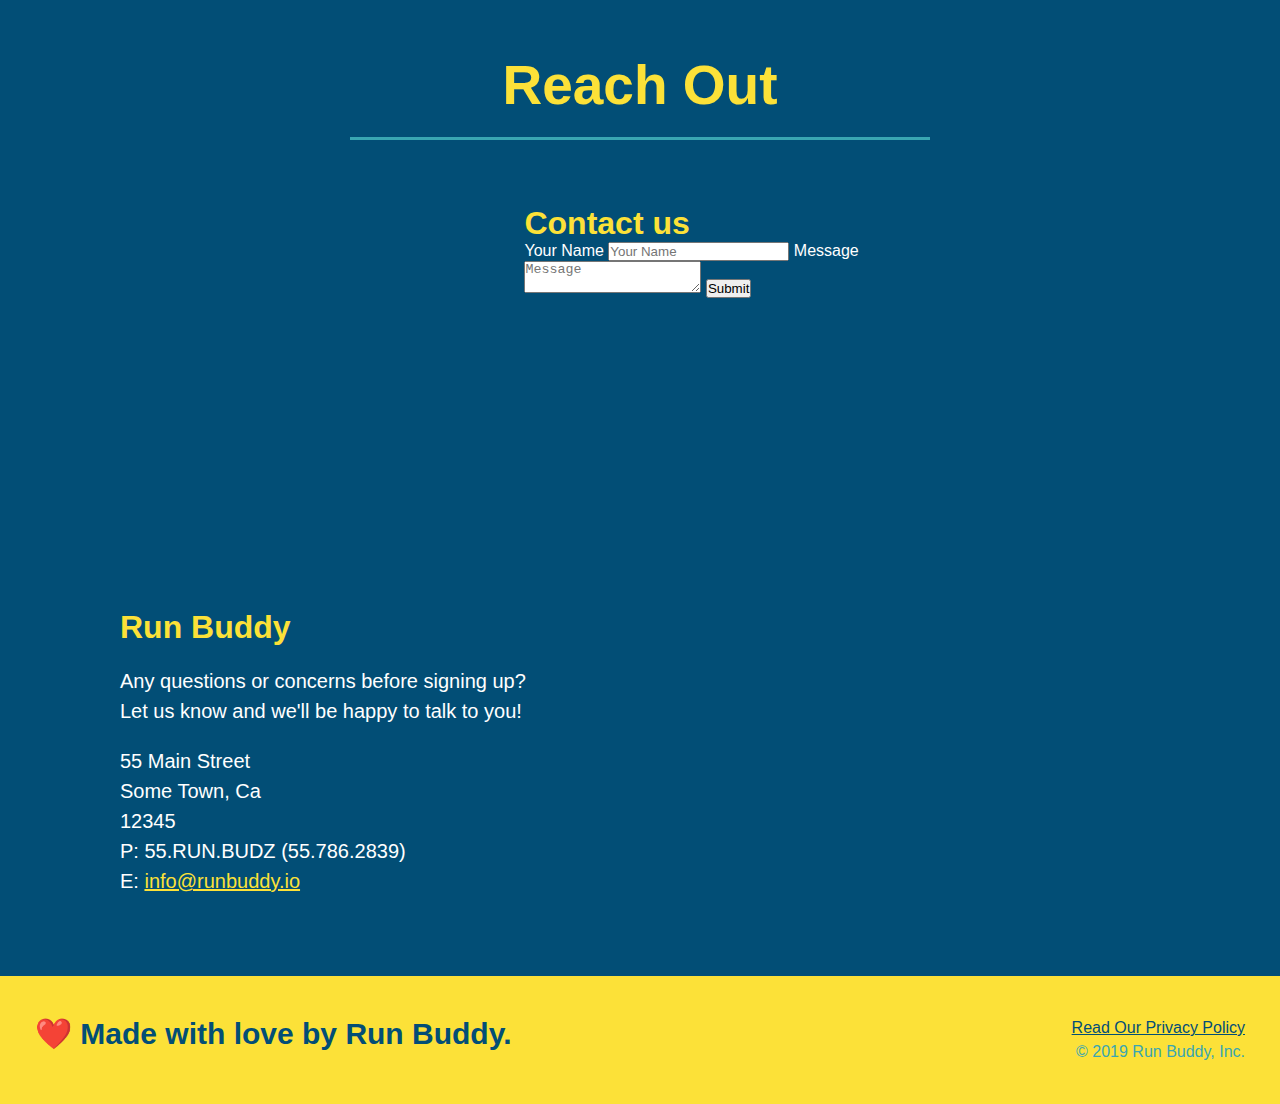
==== commit 2b5106fc: "added flexbox to the trainers section" ====
--- a/index.html
+++ b/index.html
@@ -161,54 +161,59 @@
     </section>
 
     <!-- "meet the trainers" section -->
-    <section id="your-trainers" class="trainers">
+    <section id="your-trainers">
         <h2 class="section-title primary-border">
             Meet The Trainers
         </h2>
         <!-- First Trainer -->
-        <article class="trainer">
-            <img src="./assets/images/trainer-1.jpg" alt="Arron Stephens in his workout clothes, ready to pump iron" />
-            <div class="trainer-bio text-left">
-                <h3>Arron Stephens</h3>
-                <h4>Speed / Strength</h4>
-                <p>
-                    Lorem ipsum, dolor sit amet consectetur adipisicing elit. Sequi neque animi quo cupiditate commodi
-                    saepe culpa sed
-                    itaque velit maiores optio dolorem excepturi aperiam dolores, voluptatibus suscipit amet quis
-                    repellat!
-                </p>
-            </div>
-        </article>
-        <!-- Second trainer -->
-        <article class="trainer">
-            <div class="trainer-bio text-right">
-                <h3>Joanna Gill</h3>
-                <h4>Endurance</h4>
-                <P>
-                    Lorem ipsum, dolor sit amet consectetur adipisicing elit. Sequi neque animi quo cupiditate commodi
-                    saepe culpa sed
-                    itaque velit maiores optio dolorem excepturi aperiam dolores, voluptatibus suscipit amet quis
-                    repellat!
-                </P>
-            </div>
-            <img src="./assets/images/trainer-2.jpg" alt="Joanna Gill cooling off after a workout" />
-        </article>
-        <!-- third trainer -->
-        <article class="trainer">
-            <img src="./assets/images/trainer-3.jpg"
-                alt="Harry Smith wearing a headband and lifting comically small pink weights" />
-            <div class="trainer-bio text-left">
-                <h3>Harry "The Headband" Smith</h3>
-                <h4>Strength</h4>
-                <p>
-                    Lorem ipsum, dolor sit amet consectetur adipisicing elit. Sequi neque animi quo cupiditate commodi
-                    saepe culpa sed
-                    itaque velit maiores optio dolorem excepturi aperiam dolores, voluptatibus suscipit amet quis
-                    repellat!
-                </p>
-            </div>
-        </article>
-
+        <dive class="trainers">
+            <article class="trainer">
+                <img src="./assets/images/trainer-1.jpg"
+                    alt="Arron Stephens in his workout clothes, ready to pump iron" />
+                <div class="trainer-bio">
+                    <h3 class="trainer-name">Arron Stephens</h3>
+                    <h4 class="trainer-role">Speed / Strength</h4>
+                    <p>
+                        Lorem ipsum, dolor sit amet consectetur adipisicing elit. Sequi neque animi quo cupiditate
+                        commodi
+                        saepe culpa sed
+                        itaque velit maiores optio dolorem excepturi aperiam dolores, voluptatibus suscipit amet quis
+                        repellat!
+                    </p>
+                </div>
+            </article>
+            <!-- Second trainer -->
+            <article class="trainer">
+                <img src="./assets/images/trainer-2.jpg" alt="Joanna Gill cooling off after a workout" />
+                <div class="trainer-bio">
+                    <h3 class="trainer-name">Joanna Gill</h3>
+                    <h4 class="trainer-role">Endurance</h4>
+                    <P>
+                        Lorem ipsum, dolor sit amet consectetur adipisicing elit. Sequi neque animi quo cupiditate
+                        commodi
+                        saepe culpa sed
+                        itaque velit maiores optio dolorem excepturi aperiam dolores, voluptatibus suscipit amet quis
+                        repellat!
+                    </P>
+                </div>
+            </article>
+            <!-- third trainer -->
+            <article class="trainer">
+                <img src="./assets/images/trainer-3.jpg"
+                    alt="Harry Smith wearing a headband and lifting comically small pink weights" />
+                <div class="trainer-bio ">
+                    <h3 class="trainer-name">Harry "The Headband" Smith</h3>
+                    <h4 class="trainer-role">Strength</h4>
+                    <p>
+                        Lorem ipsum, dolor sit amet consectetur adipisicing elit. Sequi neque animi quo cupiditate
+                        commodi
+                        saepe culpa sed
+                        itaque velit maiores optio dolorem excepturi aperiam dolores, voluptatibus suscipit amet quis
+                        repellat!
+                    </p>
+                </div>
+            </article>
+        </dive>
     </section>
 
     <!-- "reach out" section -->
--- a/assets/css/style.css
+++ b/assets/css/style.css
@@ -229,25 +229,28 @@
     border-color: #39a6b2;
 }
 
-.trainers {}
+.trainers {
+    width: 100%;
+    margin: 0 auto;
+    display: flex;
+    flex-wrap: wrap;
+    justify-content: space-around;
+}
 
 .trainer {
-    width: 900px;
-    margin: 0 auto 30px auto;
+    margin: 20px;
     background: #024e76;
     color: #fce138;
-    overflow: auto;
+    flex: 1;
 }
 
 .trainer img {
-    width: 35%;
-    float: left;
+    width: 100%;
 }
 
 .trainer-bio {
-    padding: 35px;
-    float: left;
-    width: 65%;
+    padding: 25px;
+    line-height: 1.3;
 }
 
 .text-left {
@@ -259,19 +262,17 @@
 }
 
 .trainer-bio h3 {
-    font-size: 32px;
-    margin-bottom: 8px;
+    font-size: 28px;
 }
 
 .trainer-bio h4 {
     font-weight: lighter;
-    font-size: 26px;
-    margin-bottom: 25px;
+    font-size: 22px;
+    margin-bottom: 15px;
 }
 
 .trainer-bio p {
     font-size: 17px;
-    line-height: 1.3;
 }
 
 /* REACH OUT STYLE STARTS */
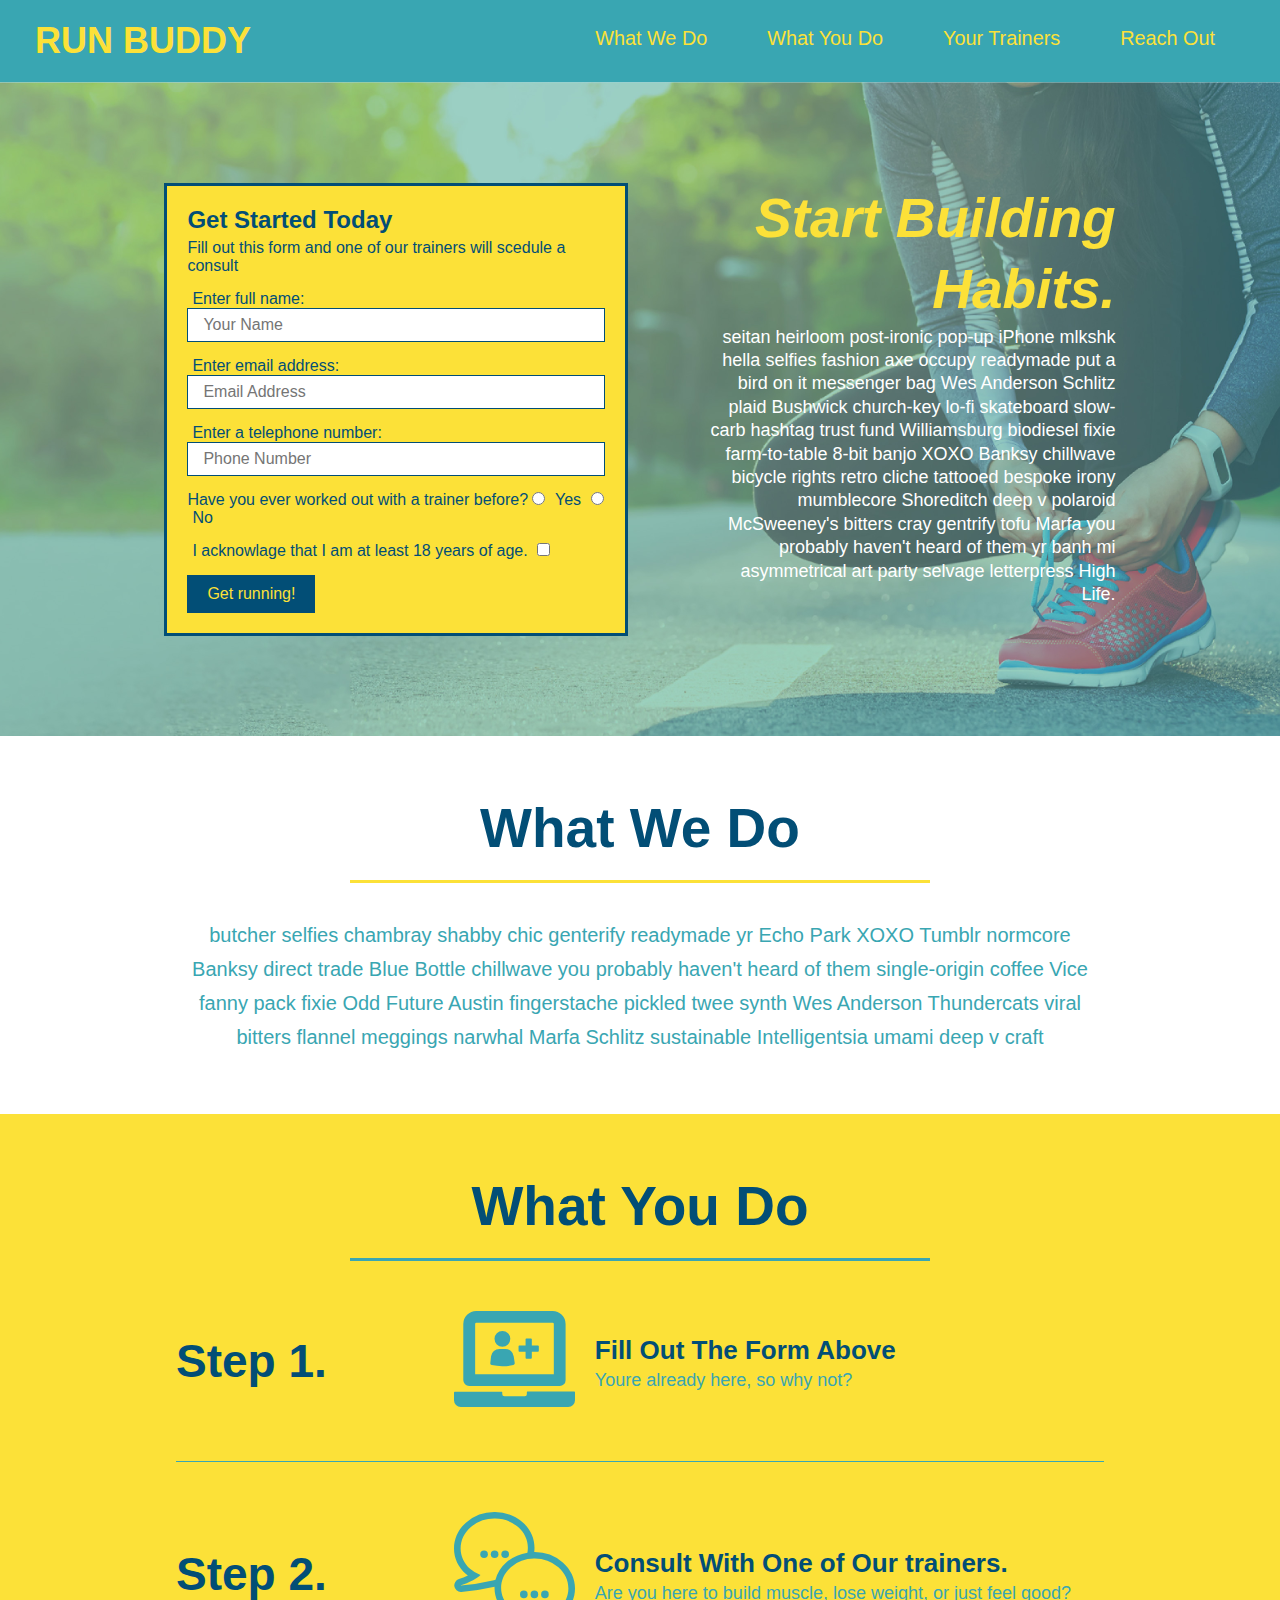
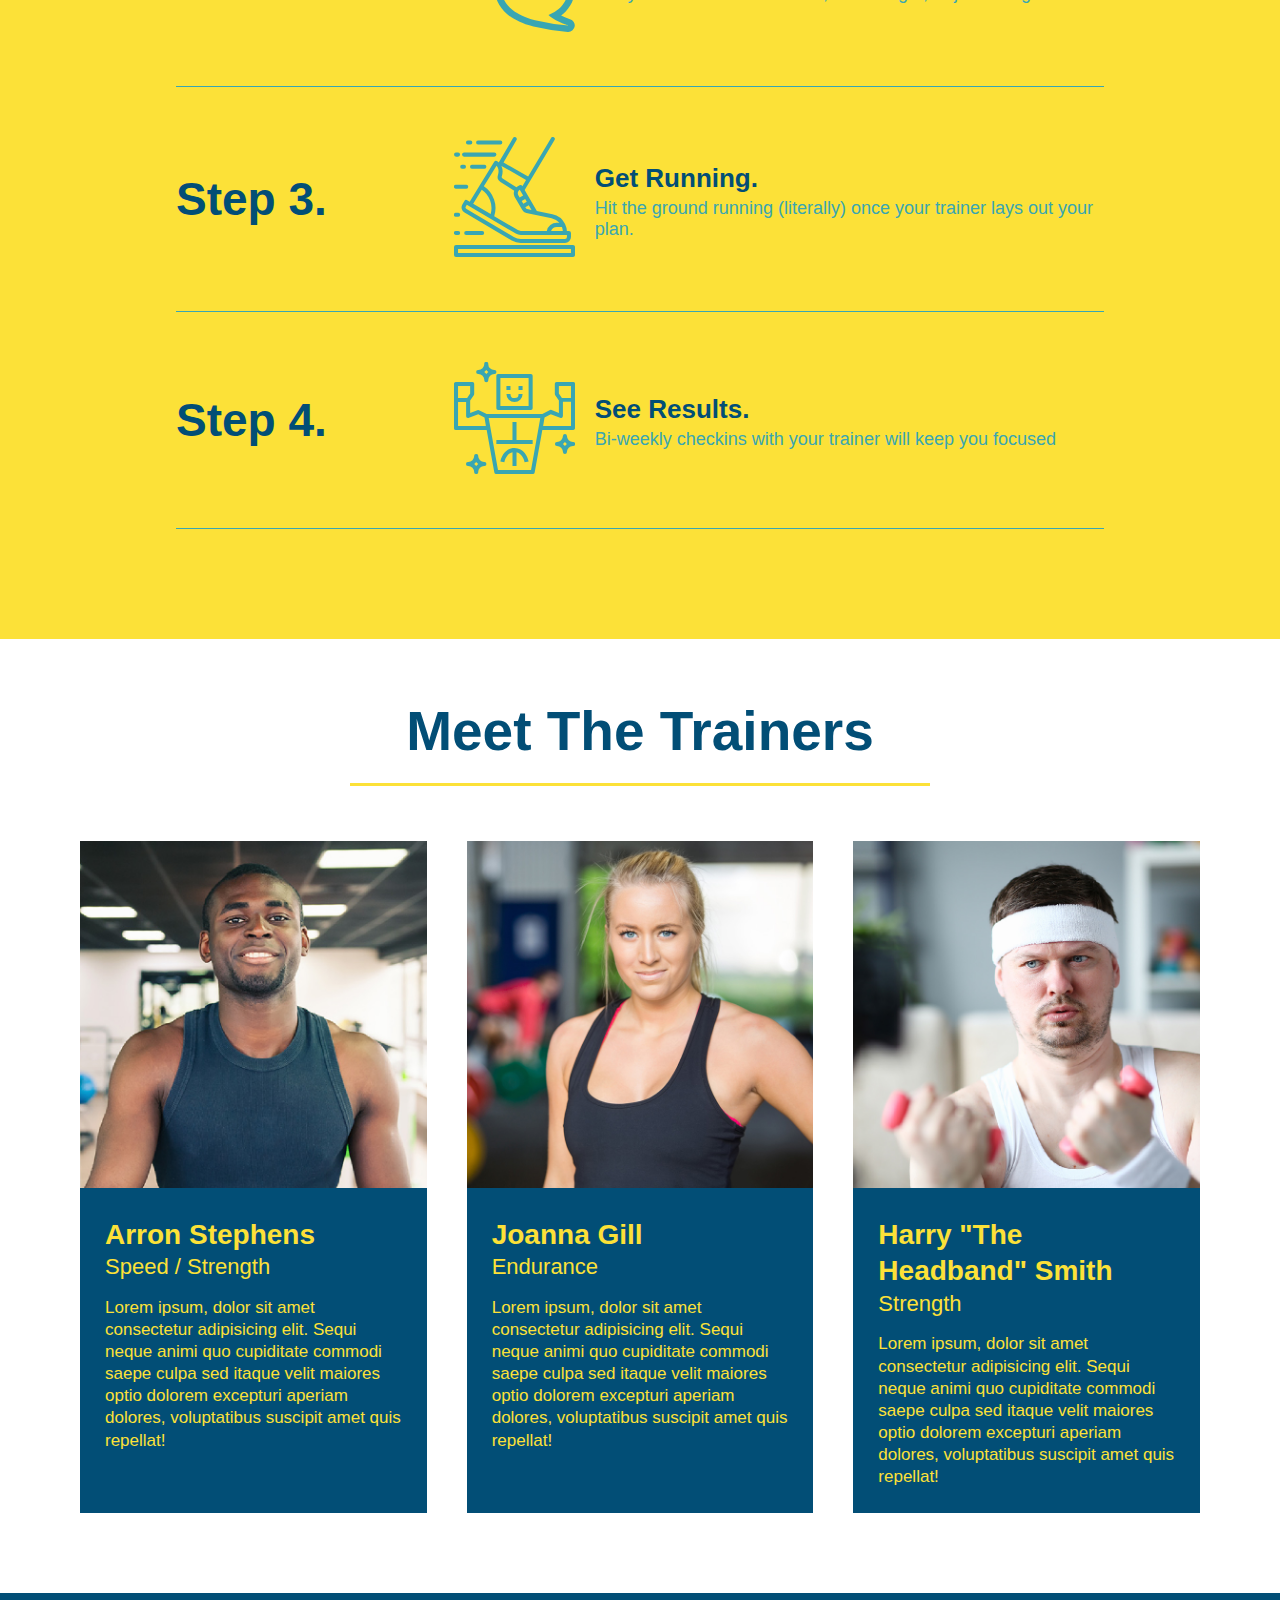
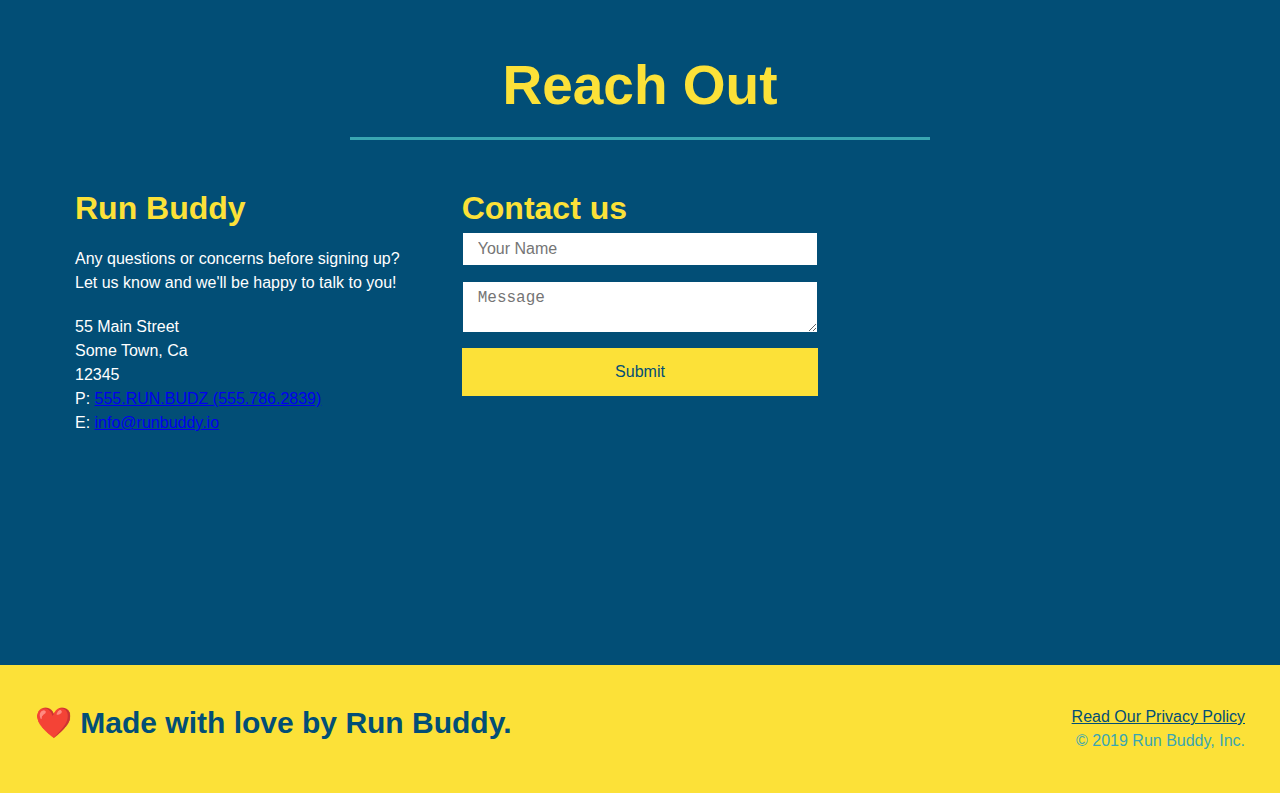
==== commit 483574c9: "added css to reachout section" ====
--- a/index.html
+++ b/index.html
@@ -220,37 +220,40 @@
     <section id="reach-out" class="contact ">
         <h2 class="section-title secondary-border">Reach Out</h2>
         <div class="contact-info">
+            <!-- Questions div -->
+            <div>
+                <h3>Run Buddy</h3>
+                <p>
+                    Any questions or concerns before signing up? <br />Let us know and we'll be happy to talk to you!
+
+                </p>
+
+                <address>
+                    55 Main Street <br />
+                    Some Town, Ca <br />
+                    12345 <br />
+                    P: <a href="tel:555.786.2839">555.RUN.BUDZ (555.786.2839)</a><br />
+                    E: <a href="mailto:info@runbuddy.io">info@runbuddy.io</a>
+                </address>
+            </div>
+            <!-- contact info div -->
+            <div class="contact-form">
+                <h3>Contact us</h3>
+                <form>
+                    <label for="contact-name"></label>
+                    <input type="text" id="contact-name" placeholder="Your Name" />
+
+                    <label for="contact-message"></label>
+                    <textarea id="contact-message" placeholder="Message"></textarea>
+
+                    <button type="submit">Submit</button>
+                </form>
+            </div>
+            <!-- iframe div -->
             <iframe
                 src="https://www.google.com/maps/embed?pb=!1m18!1m12!1m3!1d443819.4369336905!2d-95.90800187683102!3d29.651925525571286!2m3!1f0!2f0!3f0!3m2!1i1024!2i768!4f13.1!3m3!1m2!1s0x8640c39ceaaef493%3A0xb0530b7891b096aa!2sBlack%20Rock%20Coffee%20Bar!5e0!3m2!1sen!2sus!4v1659813267643!5m2!1sen!2sus"
                 style="border:0;" allowfullscreen="" loading="lazy">
             </iframe>
-            <div class="contact-form">
-                <h3>Contact us</h3>
-                <form>
-                    <label for="contact-name">Your Name</label>
-                    <input type="text" id="contact-name" placeholder="Your Name" />
-
-                    <label for="contact-message">Message</label>
-                    <textarea id="contact-message" placeholder="Message"></textarea>
-
-                    <button type="submit">Submit</button>
-                </form>
-            </div>
-            <div>
-                <h3>Run Buddy</h3>
-                <p>
-                    Any questions or concerns before signing up?
-                    <br />
-                    Let us know and we'll be happy to talk to you!
-                </p>
-                <address>
-                    55 Main Street <br />
-                    Some Town, Ca <br />
-                    12345 <br />
-                    P: 55.RUN.BUDZ (55.786.2839)<br />
-                    E: <a href="mailto:info@runbuddy.io">info@runbuddy.io</a>
-                </address>
-            </div>
         </div>
     </section>
 
--- a/assets/css/style.css
+++ b/assets/css/style.css
@@ -276,6 +276,12 @@
 }
 
 /* REACH OUT STYLE STARTS */
+.contact-info {
+    display: flex;
+    justify-content: space-between;
+    flex-wrap: wrap;
+}
+
 .contact {
     background: #024e76;
 }
@@ -285,16 +291,10 @@
 }
 
 .contact-info iframe {
-    width: 400px;
     height: 400px;
 }
 
 .contact-info div {
-    width: 410px;
-    display: inline-block;
-    vertical-align: top;
-    text-align: left;
-    margin: 30px 0 0 60px;
     color: white;
 }
 
@@ -307,13 +307,41 @@
 .contact-info address {
     margin: 20px 0;
     line-height: 1.5;
-    font-size: 20px;
+    font-size: 16px;
     font-style: normal;
 }
 
 
-.contact-info a {
-    color: #fce138;
+
+.contact-form input,
+.contact-form textarea {
+    border: 1px solid #024e76;
+    display: block;
+    padding: 7px 15px;
+    font-size: 16px;
+    color: #024e76;
+    width: 100%;
+    margin-bottom: 15px;
+    margin-top: 5px;
+}
+
+.contact-form .contact-info a {
+    color: #fce138;
+}
+
+.contact-info>* {
+    flex: 1;
+    margin: 15px;
+}
+
+.contact-form button {
+    width: 100%;
+    border: none;
+    background: #fce138;
+    color: #024e76;
+    text-align: center;
+    padding: 15px 0;
+    font-size: 16px;
 }
 
 .hero-cta {
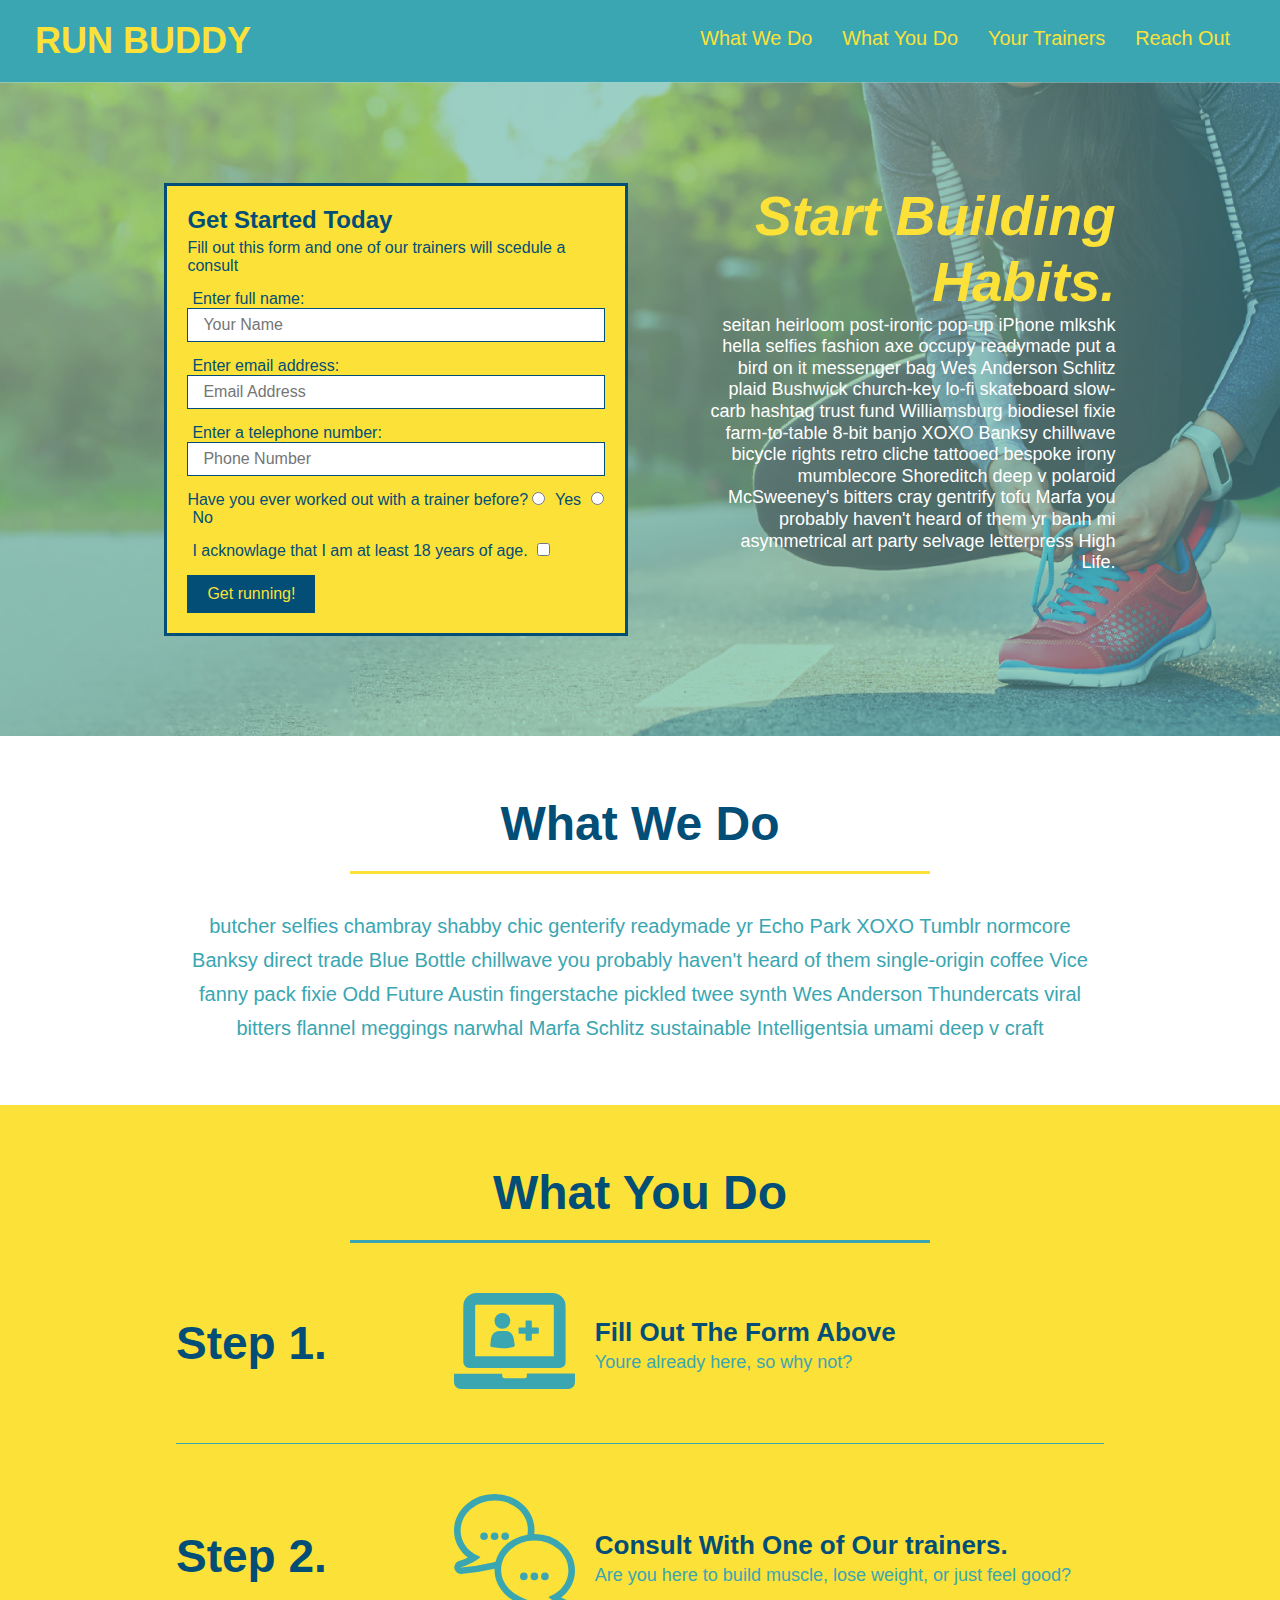
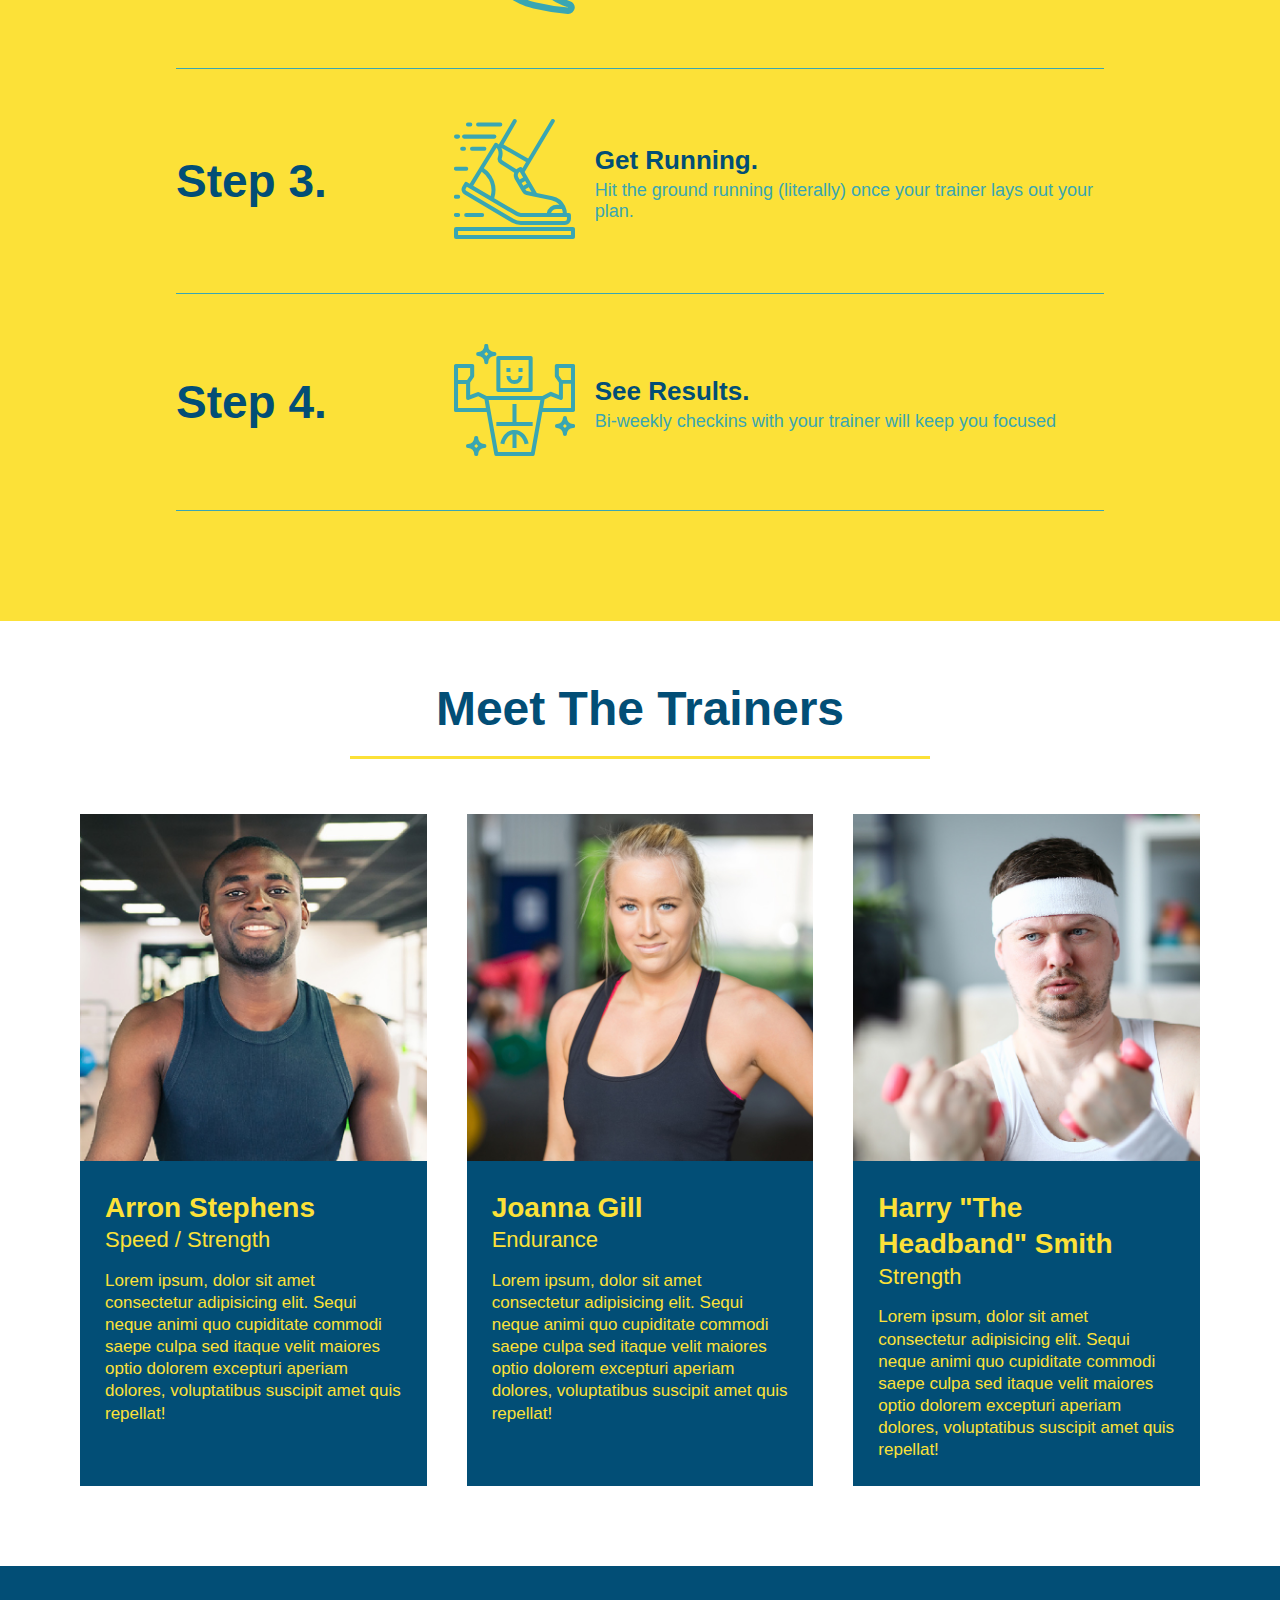
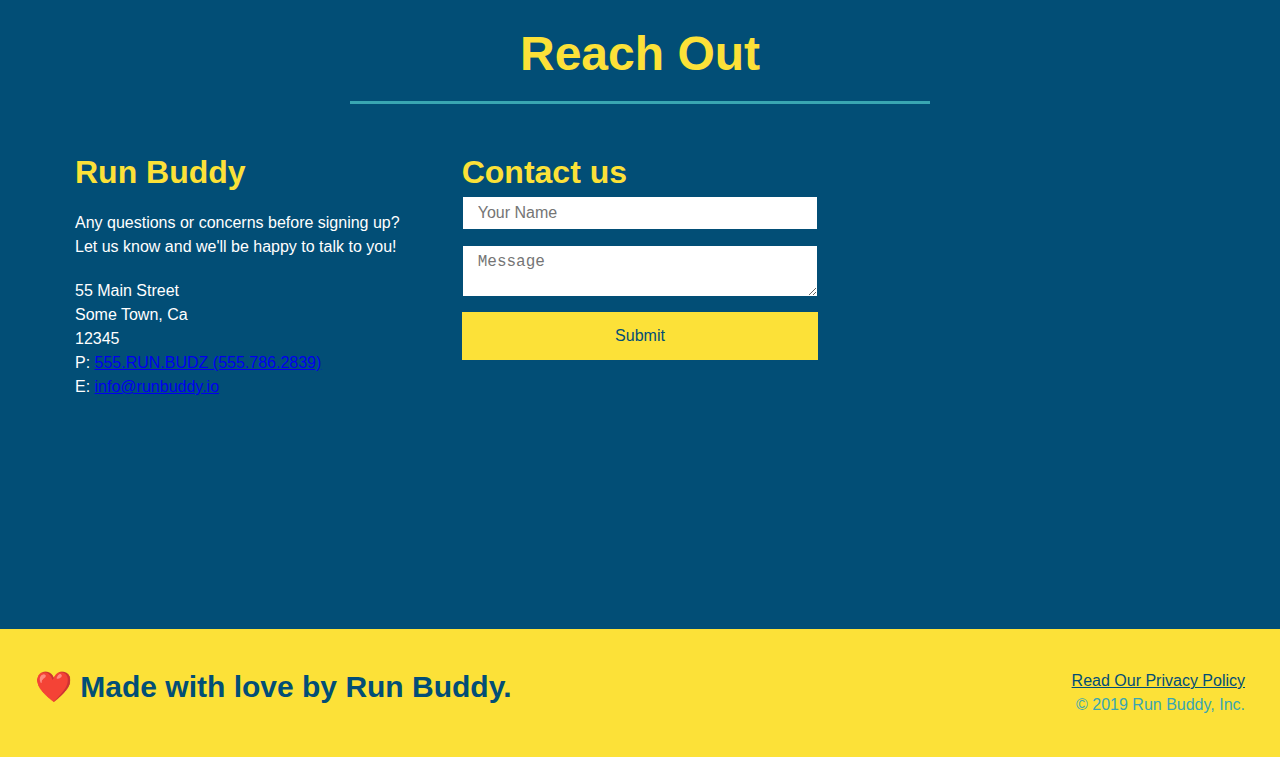
==== commit 4f3d0546: "added media query to web page" ====
--- a/index.html
+++ b/index.html
@@ -5,6 +5,7 @@
     <meta charset="UTF-8" />
     <title>Run Buddy</title>
     <link rel="stylesheet" href="./assets/css/style.css" />
+    <meta name="viewport" content="width=device-width, initial-scale=1.0" />
 </head>
 
 <body>
--- a/assets/css/style.css
+++ b/assets/css/style.css
@@ -44,7 +44,7 @@
 }
 
 header nav ul li a {
-    margin: 0 30px;
+    padding: 10px 15px;
     font-weight: lighter;
     font-size: 1.55vw;
 }
@@ -85,6 +85,7 @@
     display: flex;
     justify-content: center;
     flex-wrap: wrap;
+    align-items: flex-start;
 }
 
 /* Hero Style End */
@@ -212,7 +213,7 @@
 }
 
 .section-title {
-    font-size: 55px;
+    font-size: 48px;
     color: #024e76;
     border-bottom: 3px solid;
     padding-bottom: 20px;
@@ -350,7 +351,7 @@
     margin: 3.5%;
     color: #fff;
     font-size: 18px;
-    line-height: 1.3;
+    line-height: 1.2;
 }
 
 .hero-cta h2 {
@@ -363,5 +364,117 @@
     display: flex;
 }
 
+/* Media Query */
+
+/* MEDIA QUERY FOR SMALLER DESKTOP SCREENS AND SMALLER */
+@media screen and (max-width: 980px) {
+    header {
+        padding-bottom: 0;
+        justify-content: center;
+    }
+
+    header h1 {
+        width: 100%;
+        text-align: center;
+    }
+
+    header nav ul {
+        margin-top: 20px;
+        width: 100%;
+        justify-content: center;
+    }
+
+    header nav ul li a {
+        font-size: 20px;
+    }
+
+    footer h2,
+    footer div {
+        text-align: center;
+        width: 100%;
+    }
+
+    .hero-cta,
+    .hero-form {
+        width: 100%;
+    }
+
+    .hero-cta {
+        text-align: center;
+    }
+
+    .section-title {
+        width: 80%;
+    }
+
+    .trainer {
+        flex: 0 70%;
+    }
+
+    .contact-info iframe {
+        flex: 1 100%;
+    }
+}
+
+/* Media query for tablets and smaller */
+@media screen and (max-width: 768px) {
+    section {
+        padding: 30px 15px;
+    }
+
+    .step h3 {
+        flex: 1 100%;
+        text-align: center;
+    }
+
+    .step-info {
+        flex: 2 100%;
+        text-align: center;
+        justify-content: center;
+    }
+
+    .step-img {
+        flex: 0 32%;
+        margin-right: 0;
+        margin-top: 15px;
+        margin-bottom: 15px;
+    }
+
+    .step-text {
+        flex: 100%;
+    }
+}
+
+/* media query for mobile phones and smaller */
+@media screen and (max-width: 575px) {
+    .hero-form button {
+        width: 100%;
+    }
+
+    .section-title {
+        width: 95%;
+    }
+
+    .intro p {
+        width: 100%;
+    }
+
+    .trainer {
+        flex: 0 100%;
+    }
+
+    .contact-info {
+        text-align: center;
+    }
+
+    .contact-info>* {
+        flex: 0 100%;
+    }
+
+    .contact-form {
+        order: 3;
+    }
+}
+
 
 /* REACH OUT STYLE END */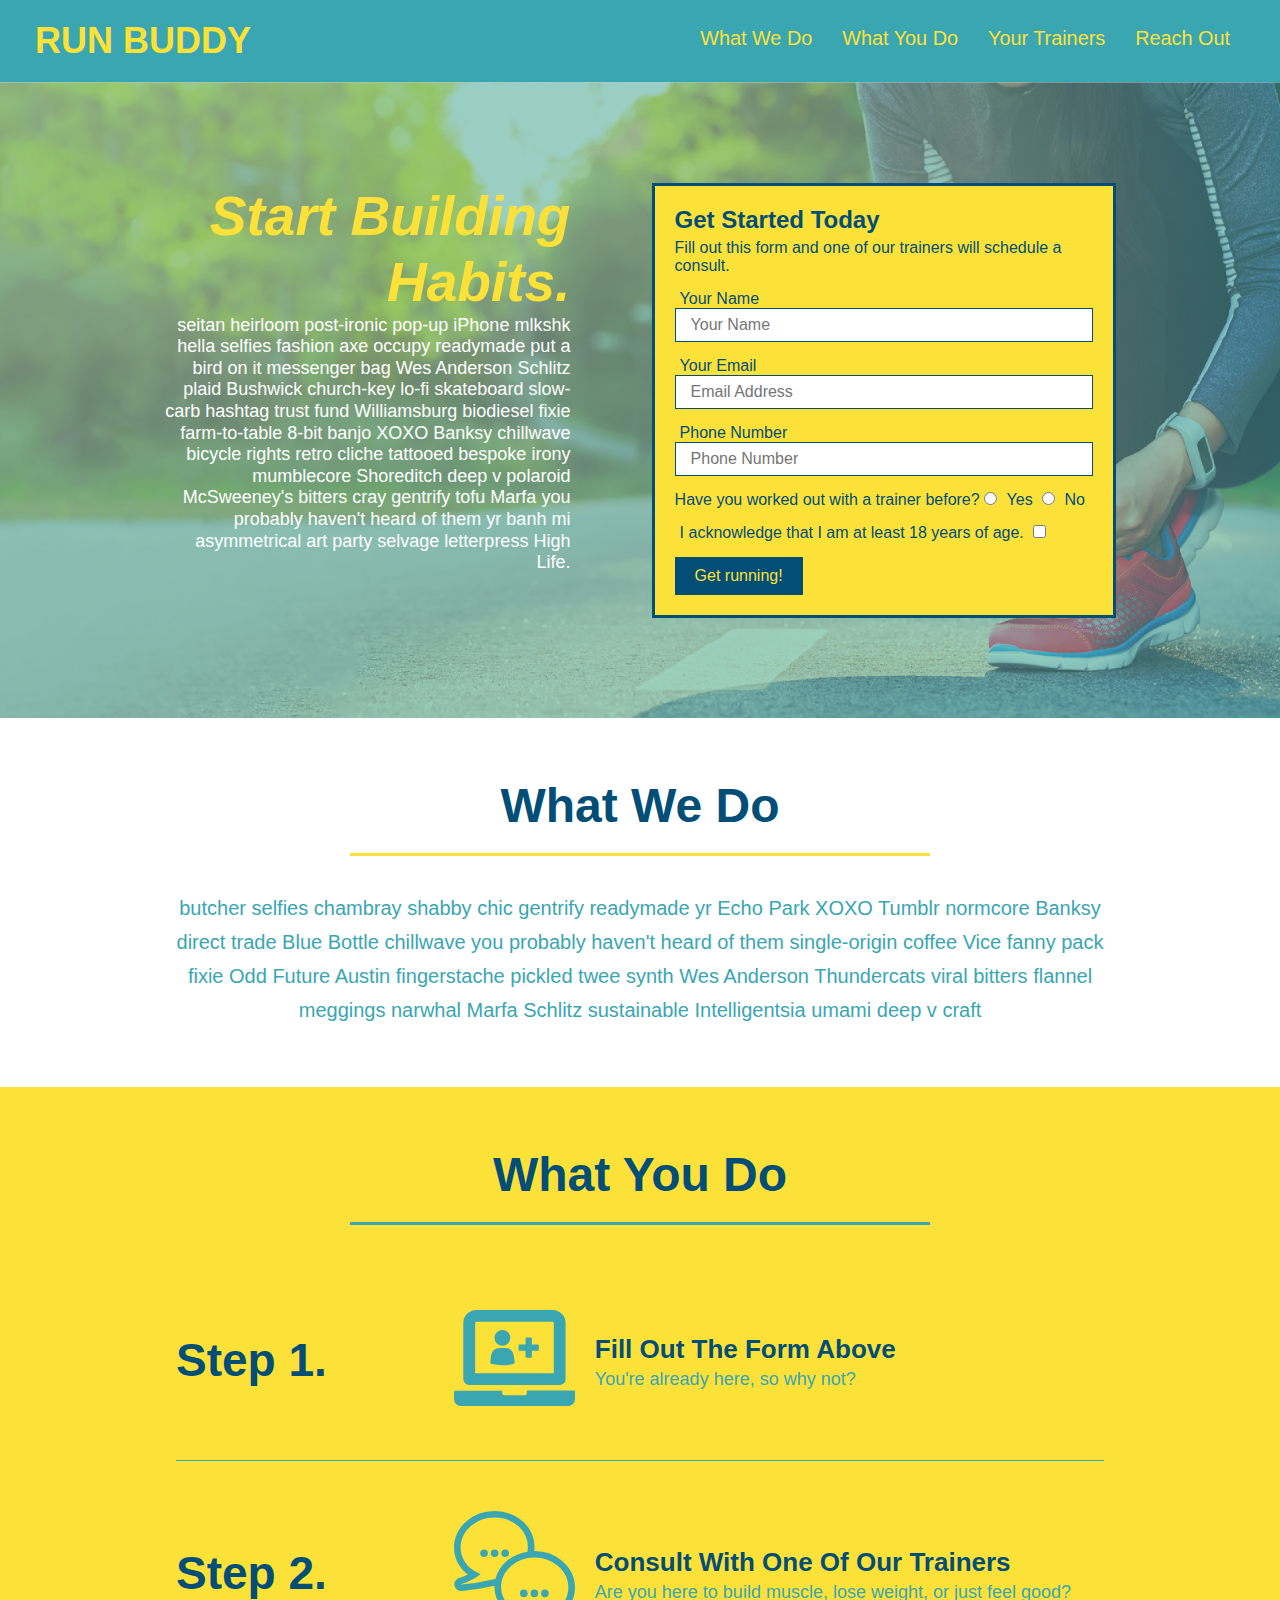
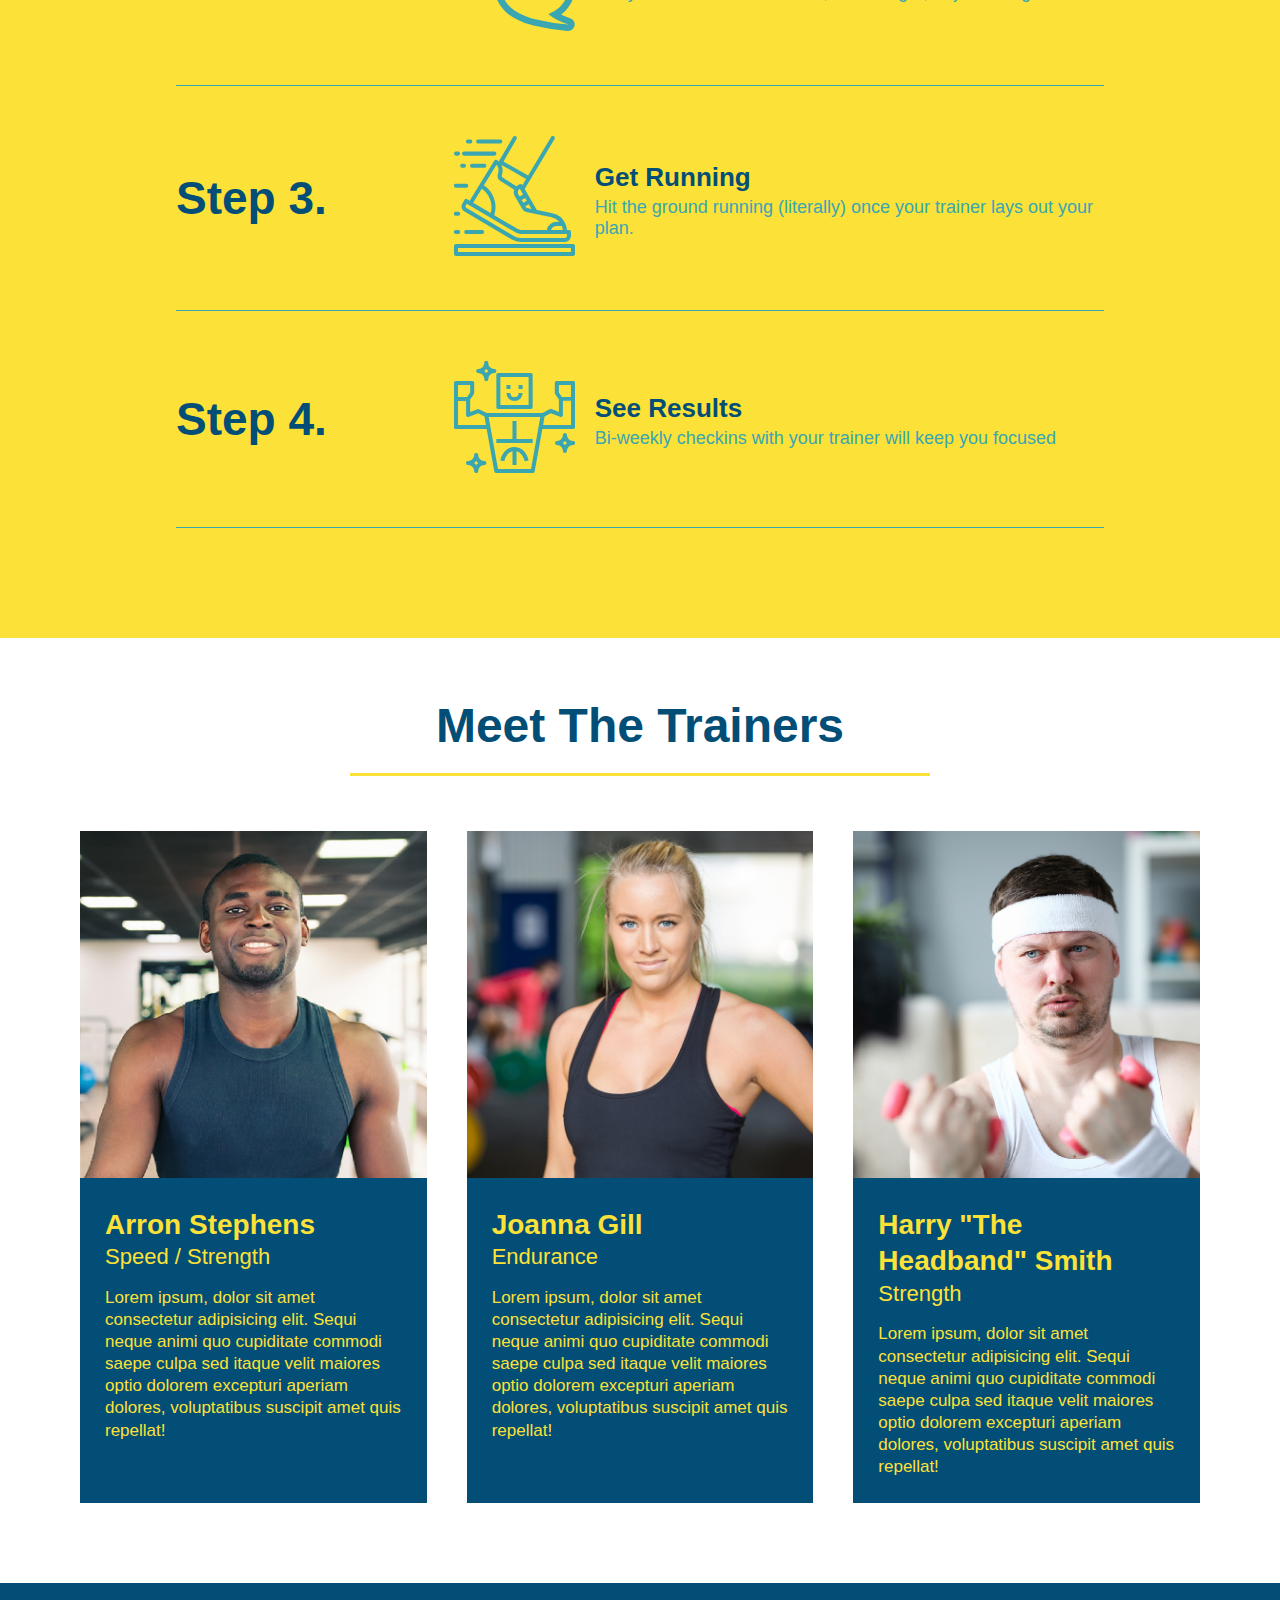
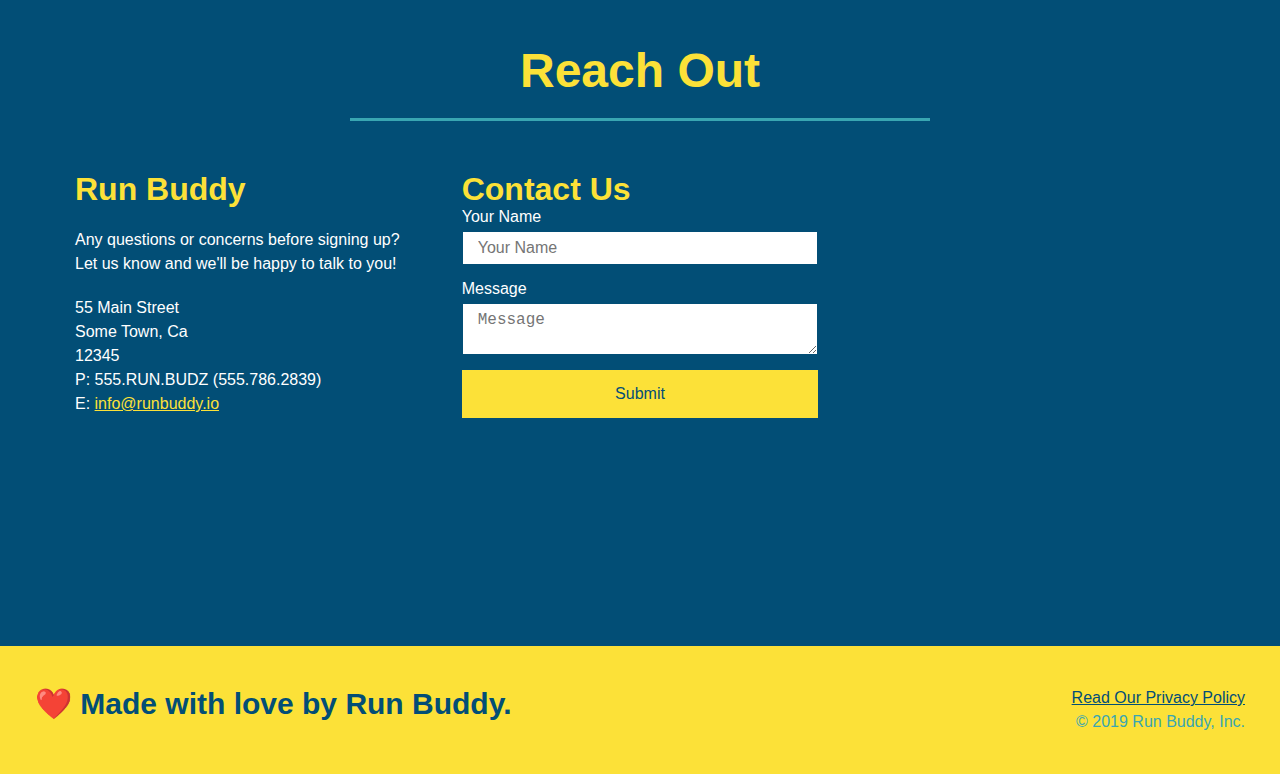
==== commit 3cdab3a7: "fixed code for further lessons" ====
--- a/index.html
+++ b/index.html
@@ -3,23 +3,20 @@
 
 <head>
     <meta charset="UTF-8" />
+    <meta name="viewport" content="width=device-width, initial-scale=1.0" />
+    <link rel="stylesheet" href="./assets/css/style.css">
     <title>Run Buddy</title>
-    <link rel="stylesheet" href="./assets/css/style.css" />
-    <meta name="viewport" content="width=device-width, initial-scale=1.0" />
 </head>
 
 <body>
-    <!-- navigation -->
+    <!-- navigation tags - block level element -->
     <header>
         <h1>
             <a href="/">RUN BUDDY</a>
         </h1>
         <nav>
-            <!-- Unordered list element -->
             <ul>
-                <!-- List item element-->
-                <li>
-                    <!-- Anchor element -->
+                <li>
                     <a href="#what-we-do">What We Do</a>
                 </li>
                 <li>
@@ -34,58 +31,56 @@
             </ul>
         </nav>
     </header>
+    <!-- end navigation -->
 
     <!-- hero/jumbotron -->
     <section class="hero">
+        <div class="hero-cta">
+            <h2>Start Building Habits.</h2>
+            <p>
+                seitan heirloom post-ironic pop-up iPhone mlkshk hella selfies fashion axe occupy readymade put a bird
+                on it
+                messenger bag Wes Anderson Schlitz plaid Bushwick church-key lo-fi skateboard slow-carb hashtag trust
+                fund
+                Williamsburg biodiesel fixie farm-to-table 8-bit banjo XOXO Banksy chillwave bicycle rights retro cliche
+                tattooed bespoke irony mumblecore Shoreditch deep v polaroid McSweeney's bitters cray gentrify tofu
+                Marfa you
+                probably haven't heard of them yr banh mi asymmetrical art party selvage letterpress High Life.
+            </p>
+        </div>
+
         <div class="hero-form">
             <h3>Get Started Today</h3>
-            <p>Fill out this form and one of our trainers will scedule a consult</p>
-            <!-- Add form element -->
+            <p>Fill out this form and one of our trainers will schedule a consult.</p>
             <form>
-                <!-- label for name -->
-                <label for="name">Enter full name:</label>
-                <input type="text" placeholder="Your Name" name="name" id="name" class="form-input">
-
-
-                <!-- label for email -->
-                <label for="email">Enter email address:</label>
-                <input type="email" placeholder="Email Address" name="email" id="email" class="form-input">
-
-                <!-- labe for phone Number -->
-                <label for="phone">Enter a telephone number: </label>
-                <input type="tel" placeholder="Phone Number" name="phone" id="phone" class="form-input">
-
+                <label for="name">Your Name</label>
+                <input type="text" placeholder="Your Name" id="name" name="name" class="form-input" />
+                <label for="email">Your Email</label>
+                <input type="email" placeholder="Email Address" id="email" name="email" class="form-input" />
+                <label for="phone">Phone Number</label>
+                <input type="tel" placeholder="Phone Number" name="phone" id="phone" class="form-input" />
                 <p>
-                    Have you ever worked out with a trainer before?
+                    Have you worked out with a trainer before?
                     <input type="radio" name="trainer-confirm" id="trainer-yes" />
                     <label for="trainer-yes">Yes</label>
                     <input type="radio" name="trainer-confirm" id="trainer-no" />
                     <label for="trainer-no">No</label>
                 </p>
                 <p>
-                    <label for="checkbox">I acknowlage that I am at least 18 years of age.</label>
-                    <input type="checkbox" name="age-confirm" id="checkbox" />
+                    <label for="checkbox">
+                        I acknowledge that I am at least 18 years of age.
+                    </label>
+                    <input type="checkbox" name="checkpoint1" id="checkbox" />
                 </p>
                 <button type="submit">
                     Get running!
                 </button>
             </form>
         </div>
-        <div class="hero-cta">
-            <h2>Start Building Habits.</h2>
-            <p>
-                seitan heirloom post-ironic pop-up iPhone mlkshk hella selfies fashion axe occupy readymade put a bird
-                on it messenger bag Wes Anderson Schlitz plaid Bushwick church-key lo-fi skateboard slow-carb hashtag
-                trust fund Williamsburg biodiesel fixie farm-to-table 8-bit banjo XOXO Banksy chillwave bicycle rights
-                retro cliche tattooed bespoke irony mumblecore Shoreditch deep v polaroid McSweeney's bitters cray
-                gentrify tofu Marfa you probably haven't heard of them yr banh mi asymmetrical art party selvage
-                letterpress High Life.
-            </p>
-        </div>
-    </section>
-    <!-- end hero -->
-
-    <!-- "what we do" section -->
+    </section>
+    <!-- end header -->
+
+    <!-- "what we do" start - <section> -->
     <section id="what-we-do" class="intro">
         <div class="flex-row">
             <h2 class="section-title primary-border">
@@ -94,20 +89,22 @@
         </div>
         <div class="flex-row">
             <p>
-                butcher selfies chambray shabby chic genterify readymade yr Echo Park XOXO Tumblr normcore Banksy direct
+                butcher selfies chambray shabby chic gentrify readymade yr Echo Park XOXO Tumblr normcore Banksy direct
                 trade Blue Bottle chillwave you probably haven't heard of them single-origin coffee Vice fanny pack
-                fixie
-                Odd Future Austin fingerstache pickled twee synth Wes Anderson Thundercats viral bitters flannel
-                meggings
-                narwhal Marfa Schlitz sustainable Intelligentsia umami deep v craft
+                fixie Odd Future Austin fingerstache pickled twee synth Wes Anderson Thundercats viral bitters flannel
+                meggings narwhal Marfa Schlitz sustainable Intelligentsia umami deep v craft
             </p>
         </div>
     </section>
-
-    <!-- "what you do" section -->
+    <!-- end "what we do" -->
+
+    <!-- "what you do" start -->
     <section id="what-you-do" class="steps">
-        <h2 class="section-title secondary-border">What You Do</h2>
-        <!-- step 1 -->
+        <div class="flex-row">
+            <h2 class="section-title secondary-border">
+                What You Do
+            </h2>
+        </div>
         <div class="step">
             <h3>Step 1.</h3>
             <div class="step-info">
@@ -116,11 +113,10 @@
                 </div>
                 <div class="step-text">
                     <h4>Fill Out The Form Above</h4>
-                    <p>Youre already here, so why not?</p>
-                </div>
-            </div>
-        </div>
-        <!-- step 2 -->
+                    <p>You're already here, so why not?</p>
+                </div>
+            </div>
+        </div>
         <div class="step">
             <h3>Step 2.</h3>
             <div class="step-info">
@@ -128,12 +124,11 @@
                     <img src="./assets/images/step-2.svg" alt="" />
                 </div>
                 <div class="step-text">
-                    <h4>Consult With One of Our trainers.</h4>
+                    <h4>Consult With One Of Our Trainers</h4>
                     <p>Are you here to build muscle, lose weight, or just feel good?</p>
                 </div>
             </div>
         </div>
-        <!-- step 3 -->
         <div class="step">
             <h3>Step 3.</h3>
             <div class="step-info">
@@ -141,12 +136,11 @@
                     <img src="./assets/images/step-3.svg" alt="" />
                 </div>
                 <div class="step-text">
-                    <h4>Get Running.</h4>
+                    <h4>Get Running</h4>
                     <p>Hit the ground running (literally) once your trainer lays out your plan.</p>
                 </div>
             </div>
         </div>
-        <!-- step 4 -->
         <div class="step">
             <h3>Step 4.</h3>
             <div class="step-info">
@@ -154,109 +148,108 @@
                     <img src="./assets/images/step-4.svg" alt="" />
                 </div>
                 <div class="step-text">
-                    <h4>See Results.</h4>
+                    <h4>See Results</h4>
                     <p>Bi-weekly checkins with your trainer will keep you focused</p>
                 </div>
             </div>
         </div>
     </section>
-
-    <!-- "meet the trainers" section -->
+    <!-- "what you do" end -->
+
+    <!-- "meet the trainers" start -->
     <section id="your-trainers">
-        <h2 class="section-title primary-border">
-            Meet The Trainers
-        </h2>
-        <!-- First Trainer -->
-        <dive class="trainers">
+        <div class="flex-row">
+            <h2 class="section-title primary-border">
+                Meet The Trainers
+            </h2>
+        </div>
+
+        <div class="trainers">
             <article class="trainer">
                 <img src="./assets/images/trainer-1.jpg"
                     alt="Arron Stephens in his workout clothes, ready to pump iron" />
                 <div class="trainer-bio">
                     <h3 class="trainer-name">Arron Stephens</h3>
                     <h4 class="trainer-role">Speed / Strength</h4>
-                    <p>
-                        Lorem ipsum, dolor sit amet consectetur adipisicing elit. Sequi neque animi quo cupiditate
-                        commodi
-                        saepe culpa sed
-                        itaque velit maiores optio dolorem excepturi aperiam dolores, voluptatibus suscipit amet quis
-                        repellat!
-                    </p>
+                    <p>Lorem ipsum, dolor sit amet consectetur adipisicing elit. Sequi neque animi quo cupiditate
+                        commodi saepe culpa sed itaque velit maiores optio dolorem excepturi aperiam dolores,
+                        voluptatibus suscipit amet quis repellat!</p>
                 </div>
             </article>
-            <!-- Second trainer -->
+
             <article class="trainer">
-                <img src="./assets/images/trainer-2.jpg" alt="Joanna Gill cooling off after a workout" />
+                <img src="./assets/images/trainer-2.jpg" alt="Joanna Gill cooling off after a work out" />
                 <div class="trainer-bio">
                     <h3 class="trainer-name">Joanna Gill</h3>
                     <h4 class="trainer-role">Endurance</h4>
-                    <P>
-                        Lorem ipsum, dolor sit amet consectetur adipisicing elit. Sequi neque animi quo cupiditate
-                        commodi
-                        saepe culpa sed
-                        itaque velit maiores optio dolorem excepturi aperiam dolores, voluptatibus suscipit amet quis
-                        repellat!
-                    </P>
+                    <p>Lorem ipsum, dolor sit amet consectetur adipisicing elit. Sequi neque animi quo cupiditate
+                        commodi saepe culpa sed itaque velit maiores optio dolorem excepturi aperiam dolores,
+                        voluptatibus suscipit amet quis repellat!</p>
                 </div>
             </article>
-            <!-- third trainer -->
+
             <article class="trainer">
                 <img src="./assets/images/trainer-3.jpg"
                     alt="Harry Smith wearing a headband and lifting comically small pink weights" />
-                <div class="trainer-bio ">
+                <div class="trainer-bio">
                     <h3 class="trainer-name">Harry "The Headband" Smith</h3>
                     <h4 class="trainer-role">Strength</h4>
-                    <p>
-                        Lorem ipsum, dolor sit amet consectetur adipisicing elit. Sequi neque animi quo cupiditate
-                        commodi
-                        saepe culpa sed
-                        itaque velit maiores optio dolorem excepturi aperiam dolores, voluptatibus suscipit amet quis
-                        repellat!
-                    </p>
+                    <p>Lorem ipsum, dolor sit amet consectetur adipisicing elit. Sequi neque animi quo cupiditate
+                        commodi saepe culpa sed itaque velit maiores optio dolorem excepturi aperiam dolores,
+                        voluptatibus suscipit amet quis repellat!</p>
                 </div>
             </article>
-        </dive>
-    </section>
-
-    <!-- "reach out" section -->
-    <section id="reach-out" class="contact ">
-        <h2 class="section-title secondary-border">Reach Out</h2>
+        </div>
+    </section>
+    <!-- "meet the trainers" end -->
+
+    <!-- "reach out" start -->
+    <section id="reach-out" class="contact">
+        <div class="flex-row">
+            <h2 class="section-title secondary-border">
+                Reach Out
+            </h2>
+        </div>
+
         <div class="contact-info">
-            <!-- Questions div -->
             <div>
                 <h3>Run Buddy</h3>
                 <p>
-                    Any questions or concerns before signing up? <br />Let us know and we'll be happy to talk to you!
-
+                    Any questions or concerns before signing up?
+                    <br />
+                    Let us know and we'll be happy to talk to you!
                 </p>
 
                 <address>
                     55 Main Street <br />
                     Some Town, Ca <br />
-                    12345 <br />
-                    P: <a href="tel:555.786.2839">555.RUN.BUDZ (555.786.2839)</a><br />
+                    12345<br />
+                    P: 555.RUN.BUDZ (555.786.2839)<br />
                     E: <a href="mailto:info@runbuddy.io">info@runbuddy.io</a>
                 </address>
-            </div>
-            <!-- contact info div -->
+
+            </div>
+
             <div class="contact-form">
-                <h3>Contact us</h3>
+                <h3>Contact Us</h3>
                 <form>
-                    <label for="contact-name"></label>
+                    <label for="contact-name">Your Name</label>
                     <input type="text" id="contact-name" placeholder="Your Name" />
 
-                    <label for="contact-message"></label>
+                    <label for="contact-message">Message</label>
                     <textarea id="contact-message" placeholder="Message"></textarea>
 
                     <button type="submit">Submit</button>
                 </form>
             </div>
-            <!-- iframe div -->
+
             <iframe
-                src="https://www.google.com/maps/embed?pb=!1m18!1m12!1m3!1d443819.4369336905!2d-95.90800187683102!3d29.651925525571286!2m3!1f0!2f0!3f0!3m2!1i1024!2i768!4f13.1!3m3!1m2!1s0x8640c39ceaaef493%3A0xb0530b7891b096aa!2sBlack%20Rock%20Coffee%20Bar!5e0!3m2!1sen!2sus!4v1659813267643!5m2!1sen!2sus"
-                style="border:0;" allowfullscreen="" loading="lazy">
+                src="https://www.google.com/maps/embed?pb=!1m14!1m12!1m3!1d12182.30520634488!2d-74.0652613!3d40.2407219!2m3!1f0!2f0!3f0!3m2!1i1024!2i768!4f13.1!5e0!3m2!1sen!2sus!4v1561060983193!5m2!1sen!2sus"
+                frameborder="0" style="border:0" allowfullscreen>
             </iframe>
         </div>
     </section>
+    <!-- "reach out" end -->
 
     <!-- footer -->
     <footer>
@@ -266,6 +259,7 @@
             &copy; 2019 Run Buddy, Inc.
         </div>
     </footer>
+    <!-- footer end -->
 </body>
 
 </html>--- a/assets/css/style.css
+++ b/assets/css/style.css
@@ -1,16 +1,17 @@
 * {
+    box-sizing: border-box;
     margin: 0;
     padding: 0;
-    box-sizing: border-box;
 }
 
 body {
-    /* more on this crazy alphanumerical value in a minute! */
     color: #39a6b2;
     font-family: Helvetica, Arial, sans-serif;
 }
 
-/* app;y style to <header> */
+
+/* HEADER / NAV BAR STYLES START */
+
 header {
     padding: 20px 35px;
     background-color: #39a6b2;
@@ -21,9 +22,9 @@
 
 header h1 {
     font-weight: bold;
+    margin: 0;
     font-size: 36px;
     color: #fce138;
-    margin: 0;
 }
 
 header a {
@@ -49,13 +50,18 @@
     font-size: 1.55vw;
 }
 
+/* HEADER / NAVBAR STYLES END */
+
+
+
+/* FOOTER STYLES START */
 footer {
     background: #fce138;
-    width: 100%;
     padding: 40px 35px;
     display: flex;
     justify-content: space-between;
     flex-wrap: wrap;
+    width: 100%;
 }
 
 footer h2 {
@@ -73,276 +79,22 @@
     color: #024e76;
 }
 
+/* END FOOTER STYLES */
+
+/* STYLE ALL SECTION TAGS */
 section {
     padding: 60px;
 }
 
-/* Hero Style Start */
+/* HERO STYLES START */
 .hero {
-    background-image: url(../images/hero-bg.jpeg);
+    background-image: url('../images/hero-bg.jpeg');
     background-size: cover;
     background-position: center;
     display: flex;
     justify-content: center;
     flex-wrap: wrap;
     align-items: flex-start;
-}
-
-/* Hero Style End */
-
-.hero-form {
-    background-color: #fce138;
-    padding: 20px;
-    color: #024e76;
-}
-
-.hero-form {
-    border: solid 3px #024e76;
-}
-
-.hero-form {
-    border: 3px solid #024e76;
-    background-color: #fce138;
-    padding: 20px;
-    width: 500px;
-    color: #024e76;
-}
-
-.hero-form p {
-    margin: 5px 0 15px 0;
-}
-
-.hero-form h3 {
-    font-size: 24px;
-    margin: 0;
-}
-
-.hero-form {
-    margin: 5px 0 15px 0;
-    width: 40%;
-    margin: 3.5%;
-}
-
-.form-input {
-    border: 1px solid #024e76;
-    display: block;
-    padding: 7px 15px;
-    font-size: 16px;
-    color: #024e76;
-    width: 100%;
-    margin-bottom: 15px;
-}
-
-.hero-form label {
-    margin: 0 5px;
-}
-
-.hero-form button {
-    color: #fce138;
-    background-color: #024e76;
-    border: none;
-    padding: 10px 20px;
-    font-size: 16px;
-}
-
-/* HERO STYLES END */
-
-.intro {}
-
-
-.intro p {
-    line-height: 1.7;
-    color: #39a6b2;
-    width: 80%;
-    font-size: 20px;
-    /* add this alongside your other declarations */
-    margin: 0 auto;
-    text-align: center;
-}
-
-.steps {
-    background-color: #fce138;
-}
-
-.step h3 {
-    color: #024e76;
-    font-size: 46px;
-    flex: 1 30%;
-}
-
-.step-text p {
-    color: #39a6b2;
-    font-size: 18px;
-}
-
-.step-text h4 {
-    font-size: 26px;
-    line-height: 1.5;
-    color: #024e76;
-}
-
-.step {
-    margin: 50px auto;
-    padding-bottom: 50px;
-    width: 80%;
-    border-bottom: 1px solid #39a6b2;
-    display: flex;
-    flex-wrap: wrap;
-    align-items: center;
-    justify-content: space-between;
-}
-
-.step-info {
-    flex: 2 70%;
-    display: flex;
-    flex-wrap: wrap;
-    align-items: center;
-}
-
-.step-img {
-    flex: 1 12%;
-    margin-right: 20px;
-}
-
-.step-text {
-    flex: 12;
-}
-
-.step-img img {
-    max-width: 100%;
-}
-
-.section-title {
-    font-size: 48px;
-    color: #024e76;
-    border-bottom: 3px solid;
-    padding-bottom: 20px;
-    text-align: center;
-    margin: 0 auto 35px auto;
-    width: 50%;
-}
-
-.primary-border {
-    border-color: #fce138;
-}
-
-.secondary-border {
-    border-color: #39a6b2;
-}
-
-.trainers {
-    width: 100%;
-    margin: 0 auto;
-    display: flex;
-    flex-wrap: wrap;
-    justify-content: space-around;
-}
-
-.trainer {
-    margin: 20px;
-    background: #024e76;
-    color: #fce138;
-    flex: 1;
-}
-
-.trainer img {
-    width: 100%;
-}
-
-.trainer-bio {
-    padding: 25px;
-    line-height: 1.3;
-}
-
-.text-left {
-    text-align: left;
-}
-
-.text-right {
-    text-align: right;
-}
-
-.trainer-bio h3 {
-    font-size: 28px;
-}
-
-.trainer-bio h4 {
-    font-weight: lighter;
-    font-size: 22px;
-    margin-bottom: 15px;
-}
-
-.trainer-bio p {
-    font-size: 17px;
-}
-
-/* REACH OUT STYLE STARTS */
-.contact-info {
-    display: flex;
-    justify-content: space-between;
-    flex-wrap: wrap;
-}
-
-.contact {
-    background: #024e76;
-}
-
-.contact h2 {
-    color: #fce138;
-}
-
-.contact-info iframe {
-    height: 400px;
-}
-
-.contact-info div {
-    color: white;
-}
-
-.contact-info h3 {
-    color: #fce138;
-    font-size: 32px;
-}
-
-.contact-info p,
-.contact-info address {
-    margin: 20px 0;
-    line-height: 1.5;
-    font-size: 16px;
-    font-style: normal;
-}
-
-
-
-.contact-form input,
-.contact-form textarea {
-    border: 1px solid #024e76;
-    display: block;
-    padding: 7px 15px;
-    font-size: 16px;
-    color: #024e76;
-    width: 100%;
-    margin-bottom: 15px;
-    margin-top: 5px;
-}
-
-.contact-form .contact-info a {
-    color: #fce138;
-}
-
-.contact-info>* {
-    flex: 1;
-    margin: 15px;
-}
-
-.contact-form button {
-    width: 100%;
-    border: none;
-    background: #fce138;
-    color: #024e76;
-    text-align: center;
-    padding: 15px 0;
-    font-size: 16px;
 }
 
 .hero-cta {
@@ -360,11 +112,262 @@
     color: #fce138;
 }
 
+.hero-form {
+    border: 3px solid #024e76;
+    background-color: #fce138;
+    padding: 20px;
+    color: #024e76;
+    width: 40%;
+    margin: 3.5%;
+}
+
+.hero-form h3 {
+    font-size: 24px;
+    margin: 0;
+}
+
+.hero-form p {
+    margin: 5px 0 15px 0;
+}
+
+.form-input {
+    border: 1px solid #024e76;
+    display: block;
+    padding: 7px 15px;
+    font-size: 16px;
+    color: #024e76;
+    width: 100%;
+    margin-bottom: 15px;
+}
+
+.hero-form label {
+    margin: 0 5px;
+}
+
+.hero-form button {
+    color: #fce138;
+    background-color: #024e76;
+    border: none;
+    padding: 10px 20px;
+    font-size: 16px;
+}
+
+/* HERO STYLES END */
+
+
+/* SECTION TITLE STYLES START */
+.section-title {
+    font-size: 48px;
+    border-bottom: 3px solid;
+    color: #024e76;
+    padding-bottom: 20px;
+    text-align: center;
+    margin: 0 auto 35px auto;
+    width: 50%;
+}
+
+.primary-border {
+    border-color: #fce138;
+}
+
+.secondary-border {
+    border-color: #39a6b2;
+}
+
+/* SECTION TITLE STYLES END */
+
+/* WHAT WE DO STYLES */
+
+.intro p {
+    line-height: 1.7;
+    color: #39a6b2;
+    width: 80%;
+    margin: 0 auto;
+    font-size: 20px;
+    text-align: center;
+}
+
+/* WHAT YOU DO STYLES END */
+
+
+/* WHAT YOU DO STYLES START */
+.steps {
+    background: #fce138;
+}
+
+.step {
+    margin: 50px auto;
+    padding-bottom: 50px;
+    width: 80%;
+    border-bottom: 1px solid #39a6b2;
+    display: flex;
+    flex-wrap: wrap;
+    align-items: center;
+    justify-content: space-between;
+}
+
+.step h3 {
+    color: #024e76;
+    font-size: 46px;
+    flex: 1 30%;
+}
+
+.step-info {
+    flex: 2 70%;
+    display: flex;
+    flex-wrap: wrap;
+    align-items: center;
+}
+
+.step-img {
+    flex: 1 12%;
+    margin-right: 20px;
+}
+
+.step-img img {
+    max-width: 100%;
+}
+
+.step-text {
+    flex: 12;
+}
+
+.step-text p {
+    color: #39a6b2;
+    font-size: 18px;
+}
+
+.step-text h4 {
+    font-size: 26px;
+    line-height: 1.5;
+    color: #024e76;
+}
+
+/* WHAT YOU DO STYLES END */
+
+/* MEET THE TRAINERS START */
+.trainers {
+    width: 100%;
+    margin: 0 auto;
+    display: flex;
+    flex-wrap: wrap;
+    justify-content: space-around;
+}
+
+.trainer {
+    margin: 20px;
+    flex: 1;
+    background: #024e76;
+    color: #fce138;
+}
+
+.trainer img {
+    width: 100%;
+}
+
+.trainer-bio {
+    padding: 25px;
+    line-height: 1.3;
+}
+
+.trainer-bio h3 {
+    font-size: 28px;
+}
+
+.trainer-bio h4 {
+    font-weight: lighter;
+    font-size: 22px;
+    margin-bottom: 15px;
+}
+
+.trainer-bio p {
+    font-size: 17px;
+}
+
+/* TRAINER STYLES END */
+
+/* REACH OUT STYLES START */
+.contact {
+    background: #024e76;
+}
+
+.contact h2 {
+    color: #fce138;
+}
+
+.contact-info {
+    display: flex;
+    justify-content: space-between;
+    flex-wrap: wrap;
+}
+
+.contact-info>* {
+    flex: 1;
+    margin: 15px;
+}
+
+.contact-info iframe {
+    height: 400px;
+}
+
+.contact-info div {
+    color: white;
+}
+
+.contact-info h3 {
+    color: #fce138;
+    font-size: 32px;
+}
+
+.contact-info p,
+.contact-info address {
+    margin: 20px 0;
+    line-height: 1.5;
+    font-size: 16px;
+    font-style: normal;
+}
+
+.contact-form input,
+.contact-form textarea {
+    border: 1px solid #024e76;
+    display: block;
+    padding: 7px 15px;
+    font-size: 16px;
+    color: #024e76;
+    width: 100%;
+    margin-bottom: 15px;
+    margin-top: 5px;
+}
+
+.contact-form button {
+    width: 100%;
+    border: none;
+    background: #fce138;
+    color: #024e76;
+    text-align: center;
+    padding: 15px 0;
+    font-size: 16px;
+}
+
+.contact-info a {
+    color: #fce138;
+}
+
+
+/* REACH OUT STYLES END */
+
+/* UTILITIES */
+.text-left {
+    text-align: left;
+}
+
+.text-right {
+    text-align: right;
+}
+
 .flex-row {
     display: flex;
 }
-
-/* Media Query */
 
 /* MEDIA QUERY FOR SMALLER DESKTOP SCREENS AND SMALLER */
 @media screen and (max-width: 980px) {
@@ -416,7 +419,7 @@
     }
 }
 
-/* Media query for tablets and smaller */
+/* MEDIA QUERY FOR TABLETS AND SMALLER */
 @media screen and (max-width: 768px) {
     section {
         padding: 30px 15px;
@@ -445,7 +448,7 @@
     }
 }
 
-/* media query for mobile phones and smaller */
+/* MEDIA QUERY FOR MOBILE PHONES AND SMALLER */
 @media screen and (max-width: 575px) {
     .hero-form button {
         width: 100%;
@@ -474,7 +477,4 @@
     .contact-form {
         order: 3;
     }
-}
-
-
-/* REACH OUT STYLE END */+}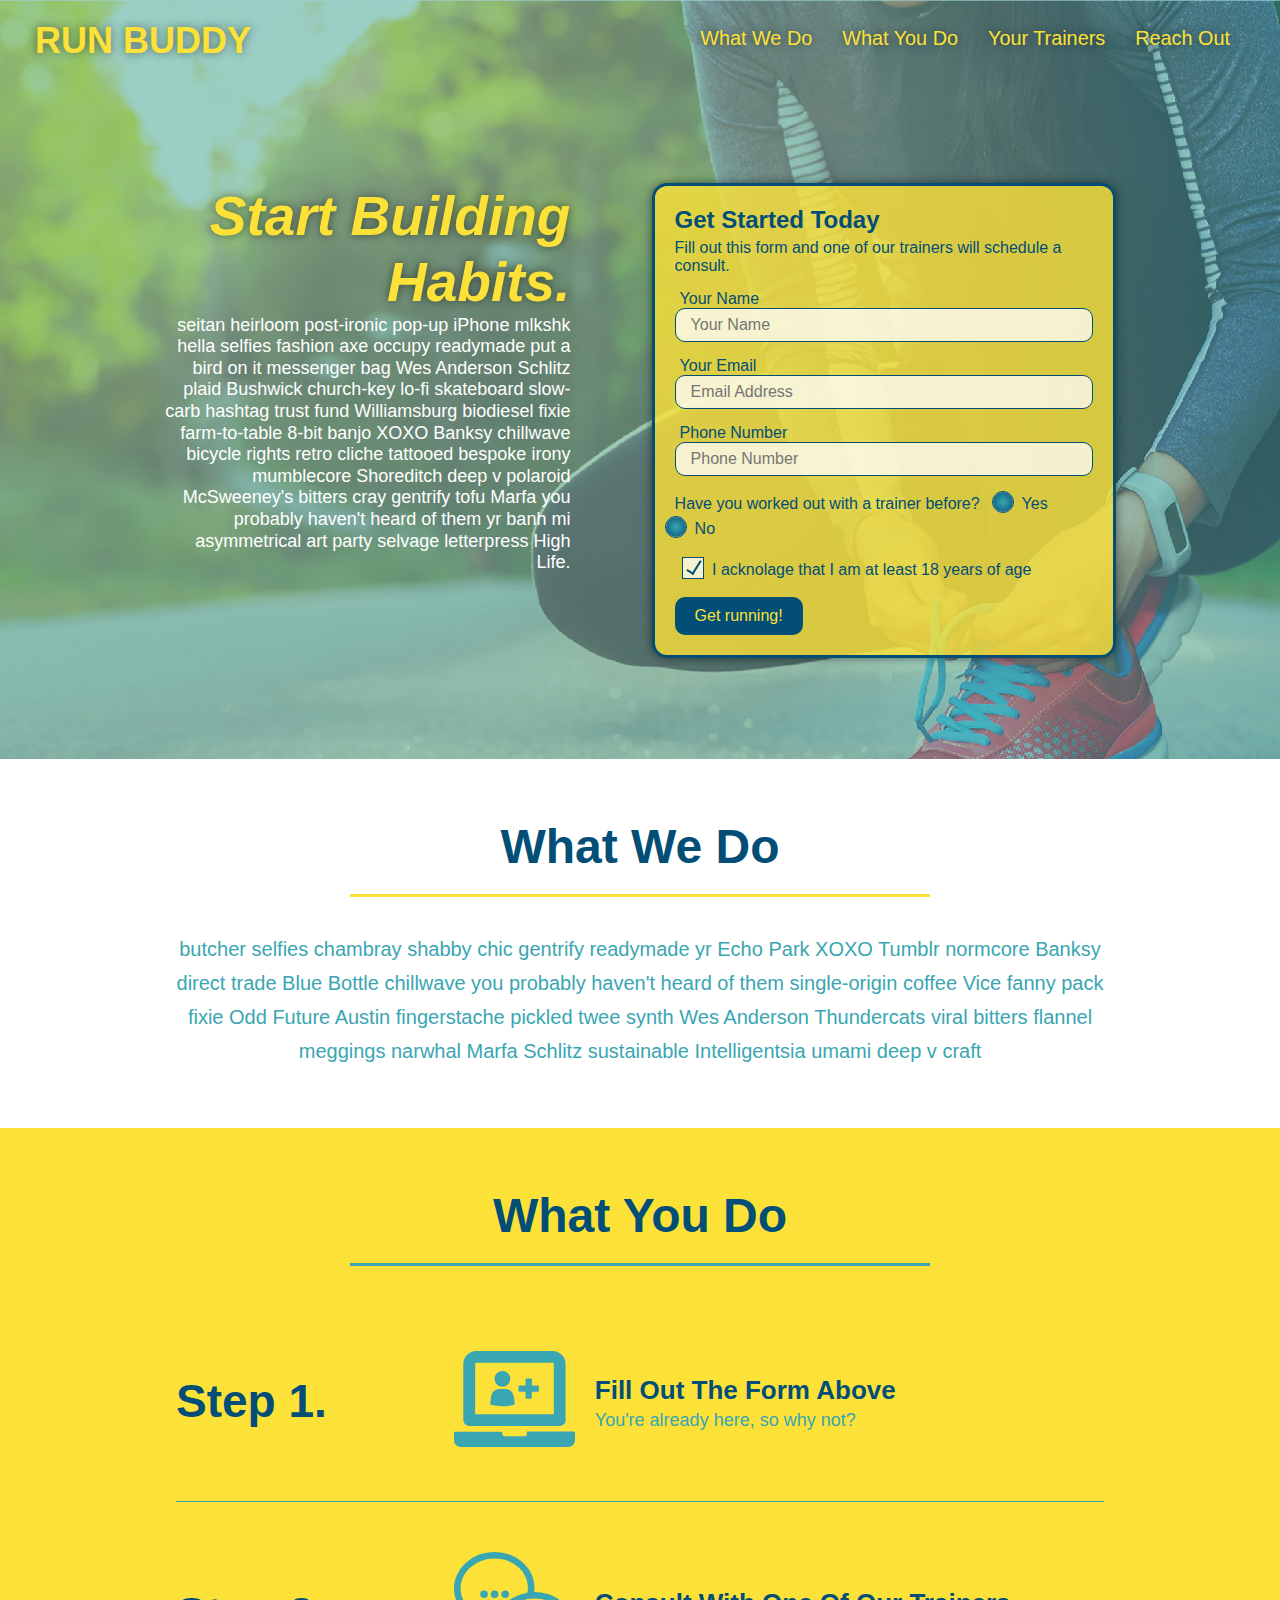
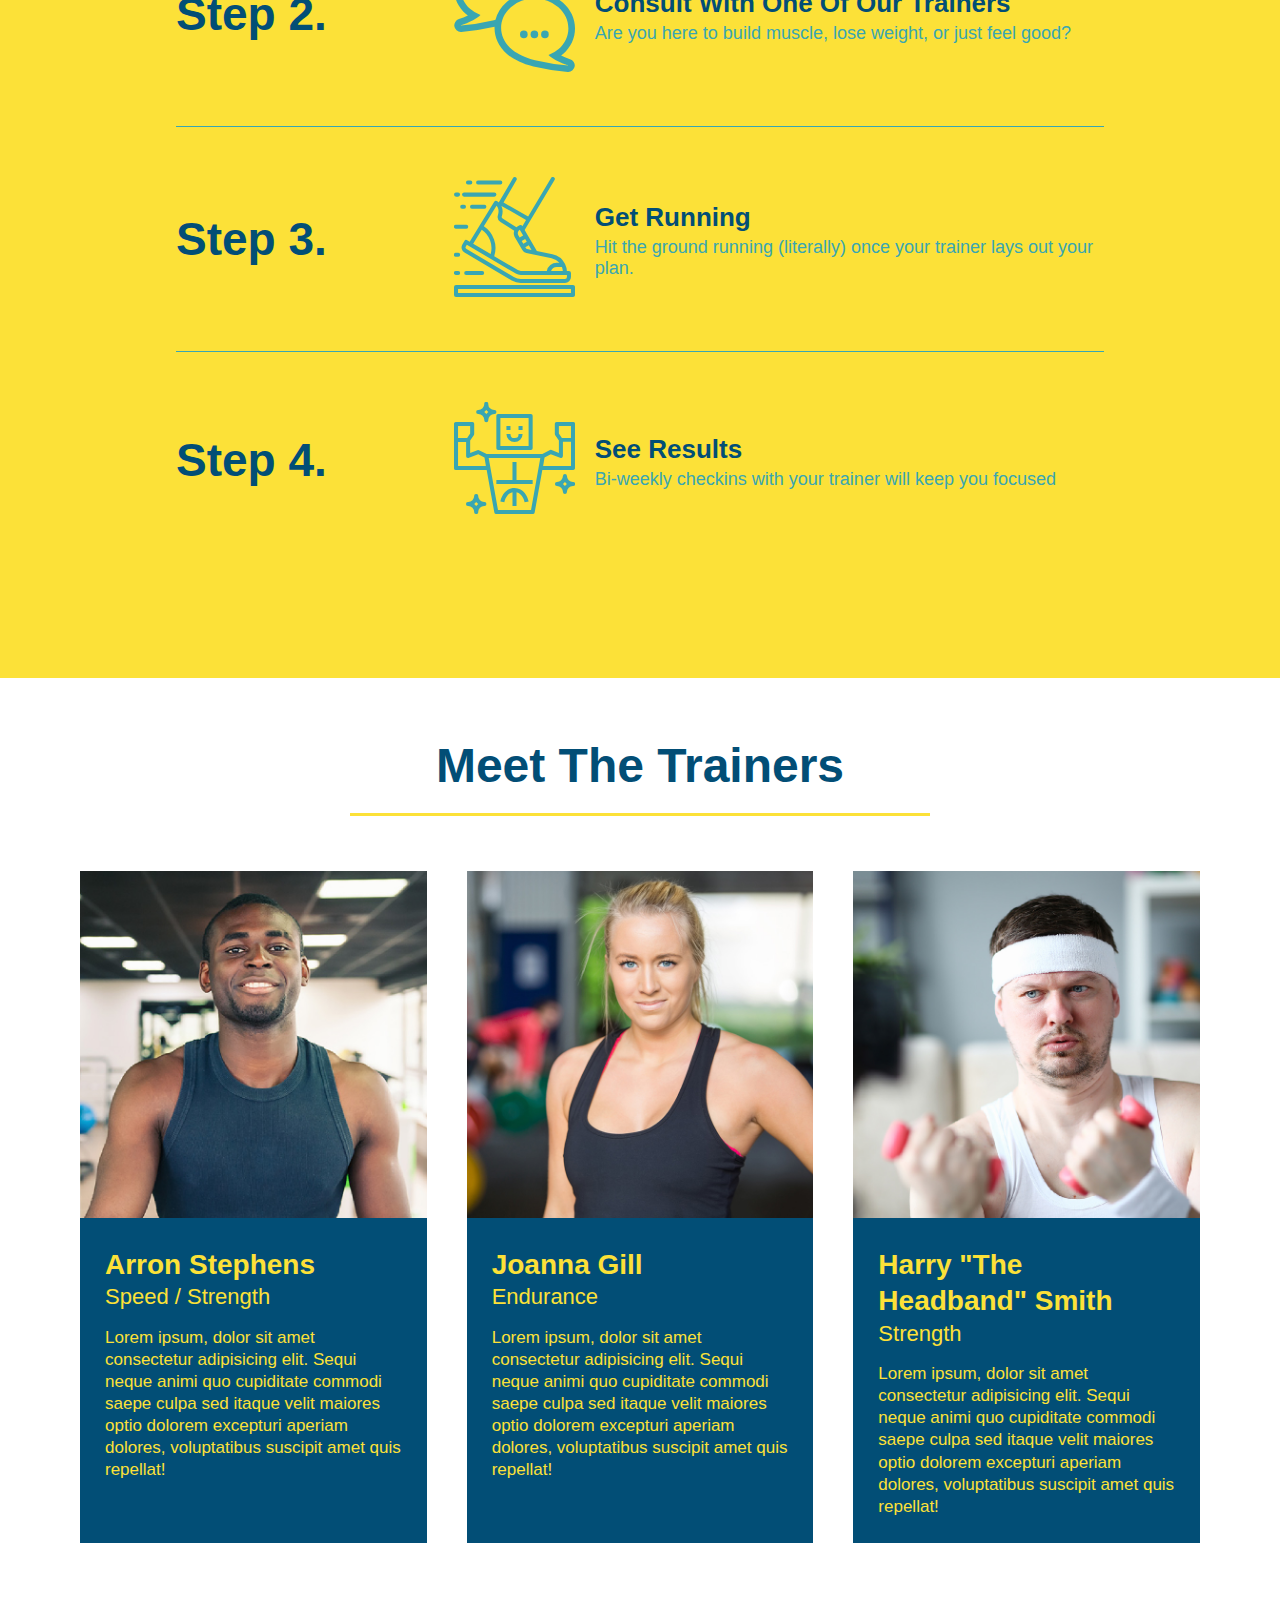
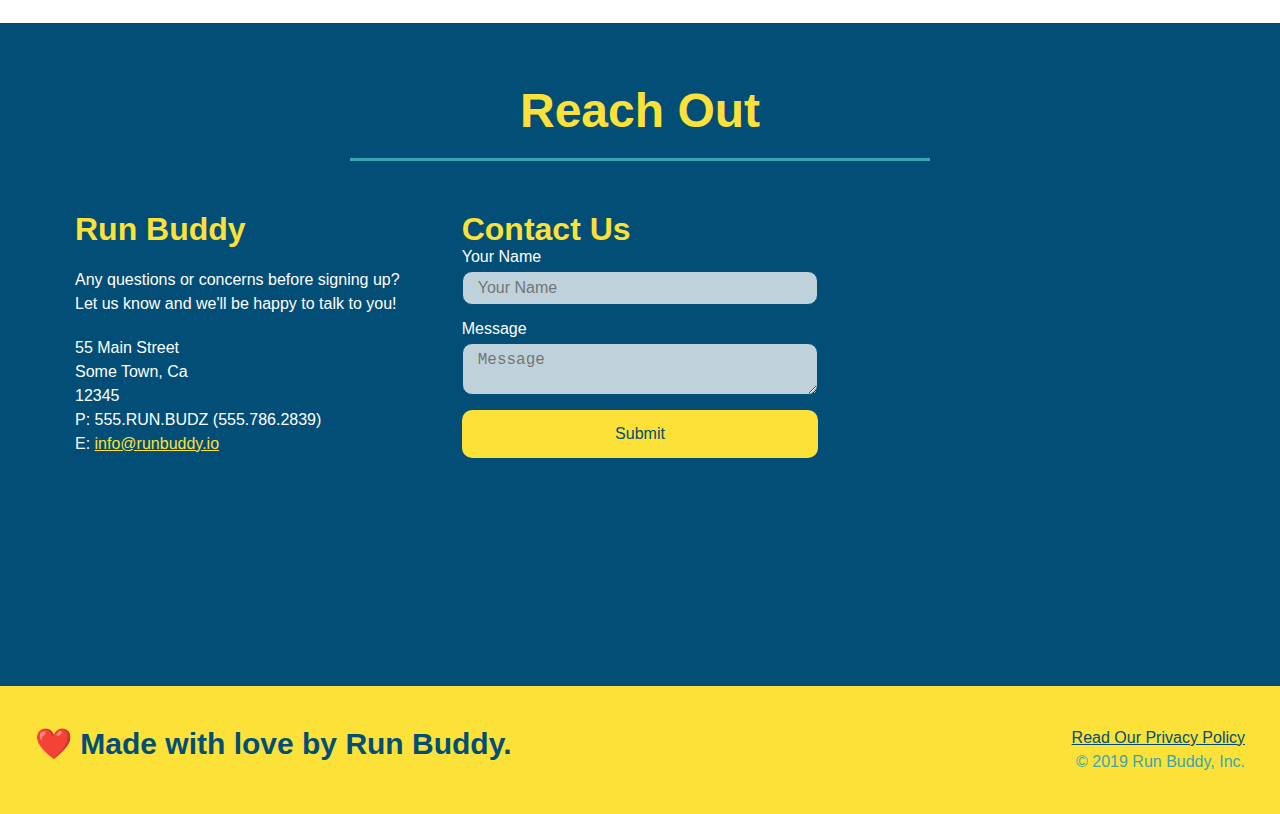
==== commit d067e4ee: "final css touches" ====
--- a/index.html
+++ b/index.html
@@ -59,19 +59,25 @@
                 <input type="email" placeholder="Email Address" id="email" name="email" class="form-input" />
                 <label for="phone">Phone Number</label>
                 <input type="tel" placeholder="Phone Number" name="phone" id="phone" class="form-input" />
+
                 <p>
                     Have you worked out with a trainer before?
-                    <input type="radio" name="trainer-confirm" id="trainer-yes" />
-                    <label for="trainer-yes">Yes</label>
-                    <input type="radio" name="trainer-confirm" id="trainer-no" />
-                    <label for="trainer-no">No</label>
+                    <span class="radio-wrapper">
+                        <input type="radio" name="trainer-confirm" id="trainer-yes" />
+                        <label for="trainer-yes">Yes</label>
+                    </span>
+                    <span class="radio-wrapper">
+                        <input type="radio" name="trainer-confirm" id="trainer-no" />
+                        <label for="trainer-no">No</label>
+                    </span>
                 </p>
                 <p>
-                    <label for="checkbox">
-                        I acknowledge that I am at least 18 years of age.
-                    </label>
-                    <input type="checkbox" name="checkpoint1" id="checkbox" />
+                    <span class="checkbox-wrapper">
+                        <input type="checkbox" name="age-confirm" id="checkbox" />
+                        <label for="checkbox">I acknolage that I am at least 18 years of age</label>
+                    </span>
                 </p>
+
                 <button type="submit">
                     Get running!
                 </button>
--- a/assets/css/style.css
+++ b/assets/css/style.css
@@ -18,6 +18,15 @@
     display: flex;
     justify-content: space-between;
     flex-wrap: wrap;
+    position: -webkit-sticky;
+    position: sticky;
+    top: 0;
+    background-image: url("../images/hero-bg.jpeg");
+    background-size: cover;
+    background-position: center;
+    background-attachment: fixed;
+    background-position: 80%;
+    z-index: 9999;
 }
 
 header h1 {
@@ -25,6 +34,7 @@
     margin: 0;
     font-size: 36px;
     color: #fce138;
+    text-shadow: 0 0 10px rgba(0, 0, 0, 0.5);
 }
 
 header a {
@@ -48,6 +58,14 @@
     padding: 10px 15px;
     font-weight: lighter;
     font-size: 1.55vw;
+    text-shadow: 0 0 10px rgba(0, 0, 0, 0.5);
+}
+
+header nav ul li a:hover {
+    background: #fce138;
+    color: #024e76;
+    border-radius: 15px;
+    text-shadow: none;
 }
 
 /* HEADER / NAVBAR STYLES END */
@@ -95,6 +113,8 @@
     justify-content: center;
     flex-wrap: wrap;
     align-items: flex-start;
+    background-attachment: fixed;
+    background-position: 80%;
 }
 
 .hero-cta {
@@ -110,15 +130,18 @@
     font-style: italic;
     font-size: 55px;
     color: #fce138;
+    text-shadow: 0 0 10px rgba(0, 0, 0, 0.5);
 }
 
 .hero-form {
     border: 3px solid #024e76;
-    background-color: #fce138;
+    background-color: rgba(252, 225, 56, .8);
     padding: 20px;
     color: #024e76;
     width: 40%;
     margin: 3.5%;
+    box-shadow: 0 0 10px rgba(0, 0, 0, 0.5);
+    border-radius: 15px;
 }
 
 .hero-form h3 {
@@ -138,6 +161,13 @@
     color: #024e76;
     width: 100%;
     margin-bottom: 15px;
+    border-radius: 10px;
+    background-color: rgba(255, 255, 255, 0.75);
+}
+
+.form-input:focus {
+    background-color: rgba(255, 255, 255, 1);
+    outline: none;
 }
 
 .hero-form label {
@@ -150,6 +180,11 @@
     border: none;
     padding: 10px 20px;
     font-size: 16px;
+    border-radius: 10px;
+}
+
+.hero-form button:hover {
+    background-color: #39a6b2;
 }
 
 /* HERO STYLES END */
@@ -199,11 +234,15 @@
     margin: 50px auto;
     padding-bottom: 50px;
     width: 80%;
-    border-bottom: 1px solid #39a6b2;
     display: flex;
     flex-wrap: wrap;
     align-items: center;
     justify-content: space-between;
+    border-bottom: 1px solid #39a6b2;
+}
+
+.step:last-child {
+    border-bottom: none;
 }
 
 .step h3 {
@@ -337,6 +376,14 @@
     width: 100%;
     margin-bottom: 15px;
     margin-top: 5px;
+    border-radius: 10px;
+    background-color: rgba(255, 255, 255, .75);
+}
+
+.contact-form input:focus,
+.contact-form textarea:focus {
+    background-color: rgba(255, 255, 255, 1);
+    outline: none;
 }
 
 .contact-form button {
@@ -347,6 +394,12 @@
     text-align: center;
     padding: 15px 0;
     font-size: 16px;
+    border-radius: 10px;
+}
+
+.contact-form button:hover {
+    color: #fce138;
+    background: #39a6b2;
 }
 
 .contact-info a {
@@ -374,6 +427,7 @@
     header {
         padding-bottom: 0;
         justify-content: center;
+        position: relative;
     }
 
     header h1 {
@@ -477,4 +531,67 @@
     .contact-form {
         order: 3;
     }
+}
+
+.checkbox-wrapper input,
+.radio-wrapper input {
+    opacity: 0;
+}
+
+.checkbox-wrapper label,
+.radio-wrapper label {
+    position: relative;
+    left: 10px;
+    margin: 10px;
+    line-height: 1.6;
+}
+
+.checkbox-wrapper label::before,
+.radio-wrapper label::before {
+    content: "";
+    height: 20px;
+    width: 20px;
+    background: rgba(255, 255, 255, 0.75);
+    border: 1px solid #024e76;
+    position: absolute;
+    top: -4px;
+    left: -30px;
+}
+
+.radio-wrapper label::before {
+    border-radius: 50%;
+}
+
+.radio-wrapper label::after {
+    content: "";
+    width: 20px;
+    height: 20px;
+    border-radius: 50%;
+    background: #024e76;
+    position: absolute;
+    left: -29px;
+    top: -3px;
+    background-image: radial-gradient(circle, #39a6b2, #024e76);
+}
+
+.checkbox-wrapper label::after {
+    content: "";
+    height: 6px;
+    width: 14px;
+    border-left: 2px solid #024e76;
+    border-bottom: 2px solid #024e76;
+    position: absolute;
+    left: -26px;
+    top: 1px;
+    transform: rotate(-58deg);
+}
+
+.checkbox-wrapper input:checked+label::after,
+.radio-wrapper input:checked+label::after {
+    content: none;
+}
+
+.checkbox-wrapper input:checked+label::after,
+.radio-wrapper input:checked+label::after {
+    content: "";
 }